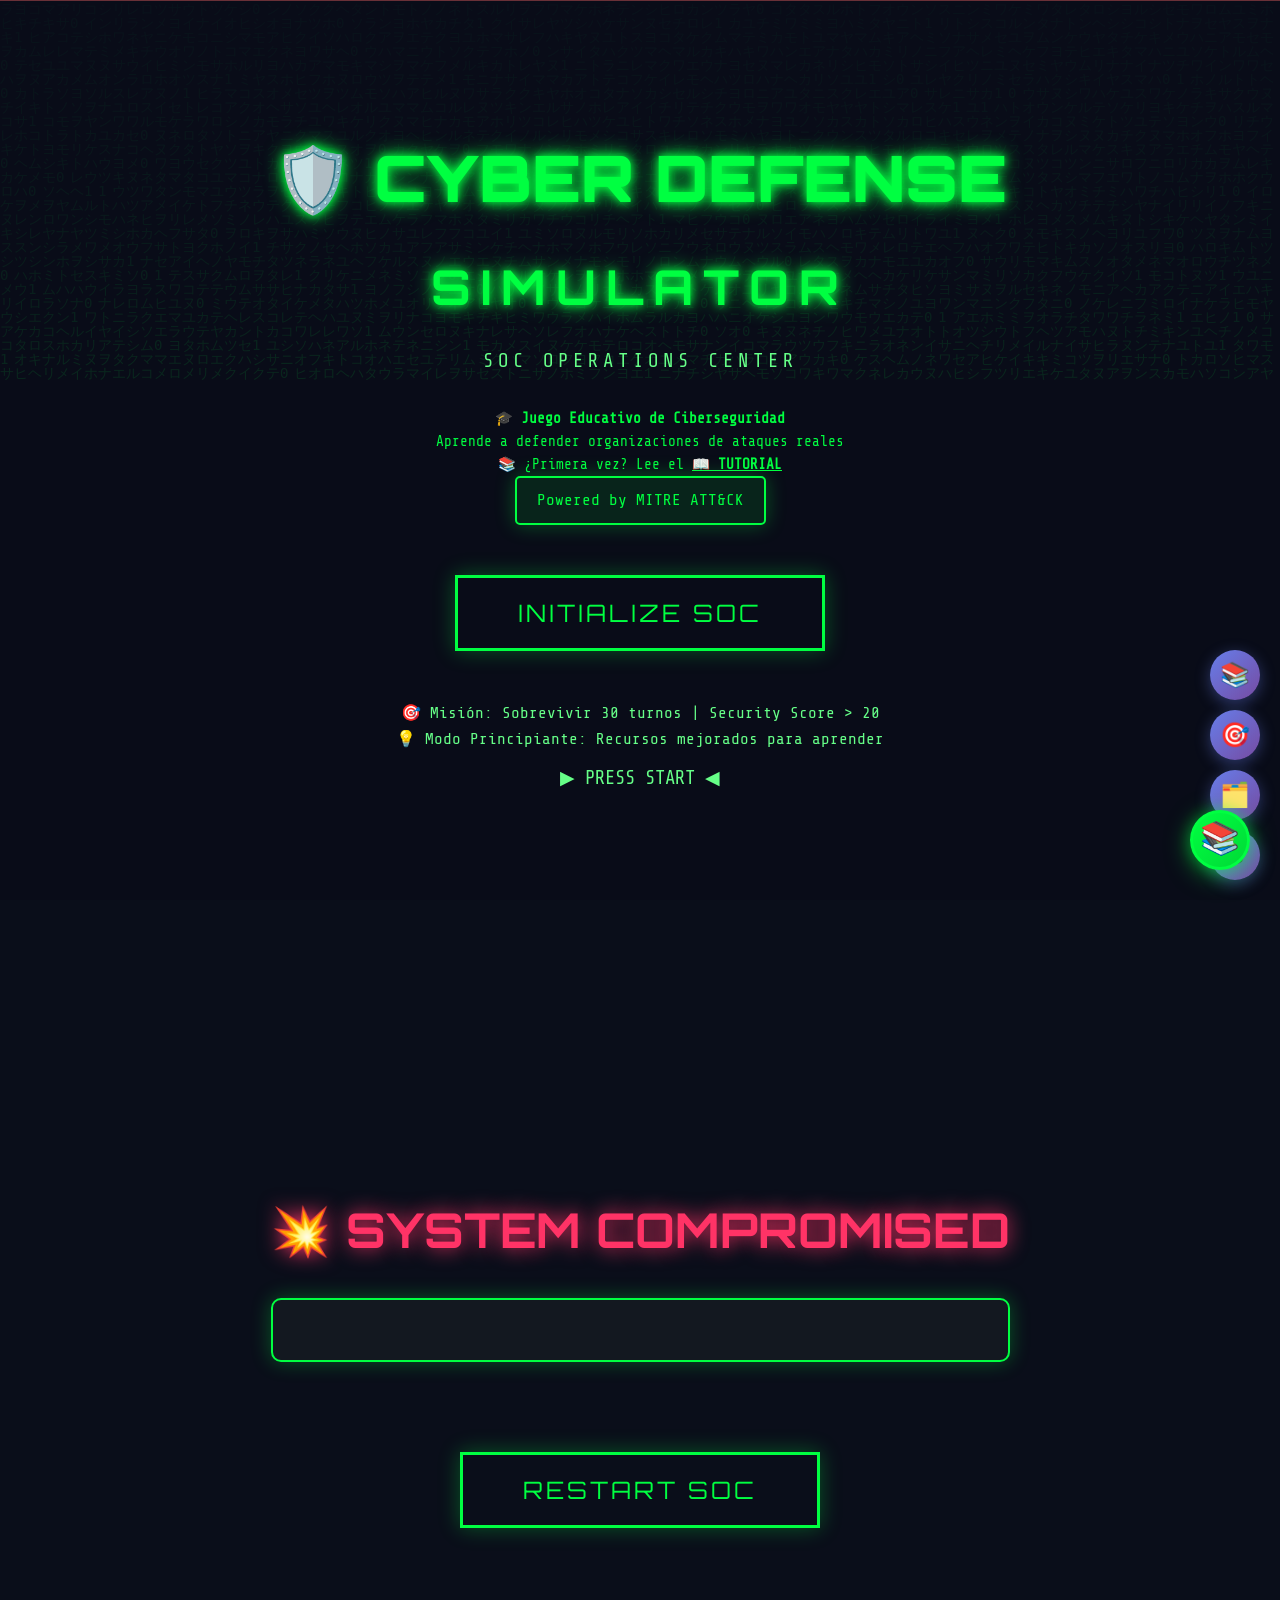
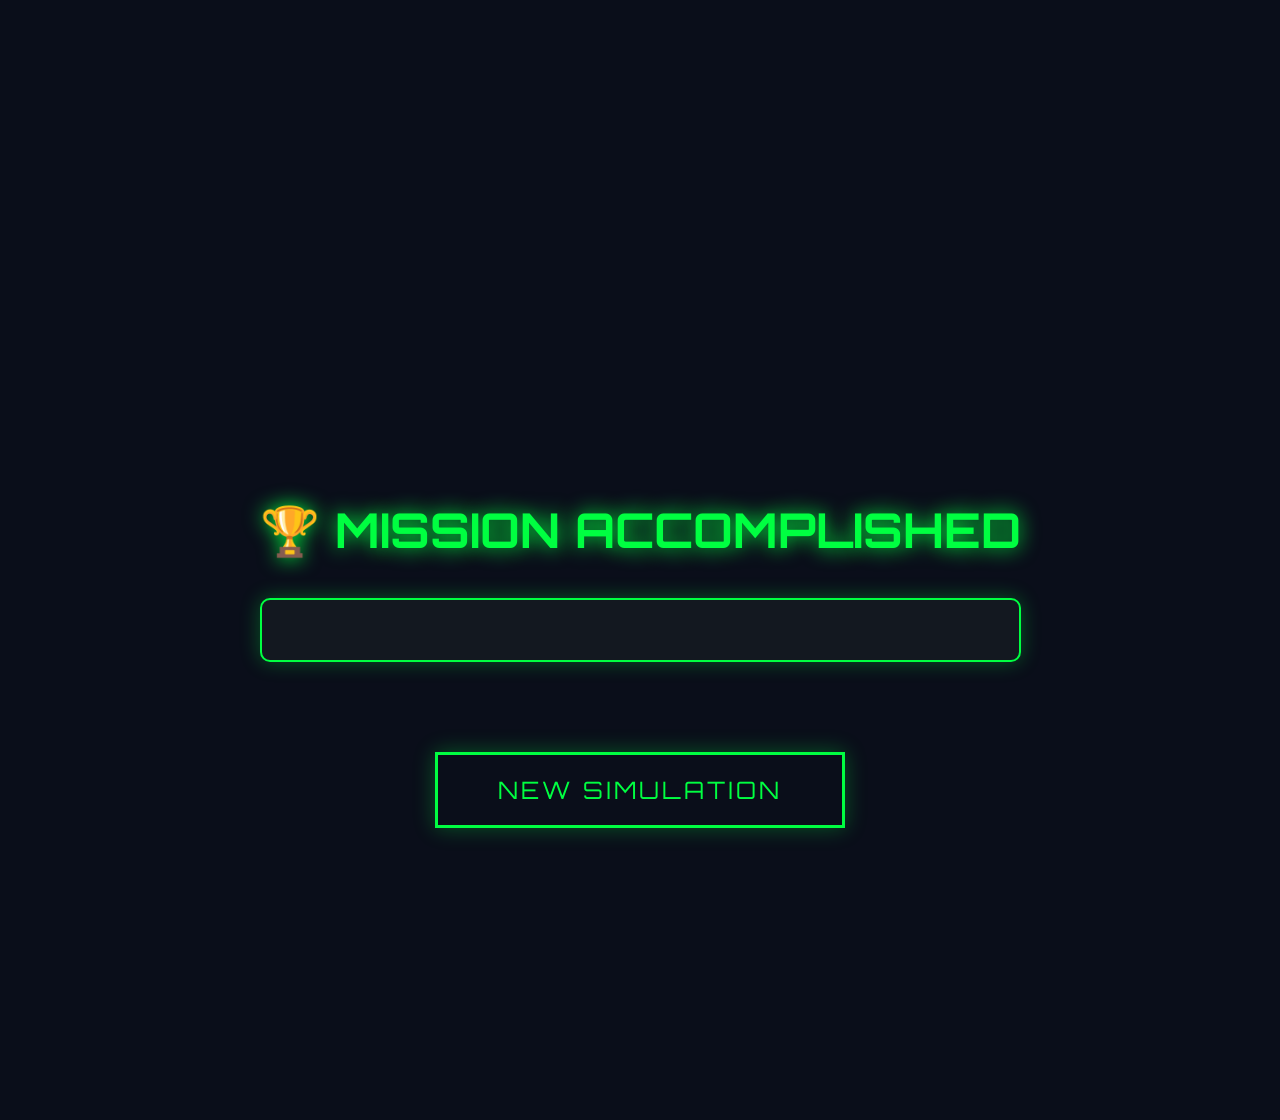
==== public/soc-dashboard.html @ 885ad7ea "cambios" ====
<!DOCTYPE html>
<html lang="en">
<head>
    <meta charset="UTF-8">
    <meta name="viewport" content="width=device-width, initial-scale=1.0, viewport-fit=cover">
    
    <!-- Primary Meta Tags -->
    <title>🛡️ Cyber Defense Simulator - SOC Dashboard</title>
    <meta name="title" content="Cyber Defense Simulator - SOC Training">
    <meta name="description" content="Interactive cybersecurity training game. Learn SOC operations, incident response, and threat hunting through realistic scenarios based on MITRE ATT&CK.">
    <meta name="keywords" content="cybersecurity, SOC, security operations, incident response, threat hunting, MITRE ATT&CK, training, simulation">
    <meta name="author" content="SOC Simulator Team">
    
    <!-- Open Graph / Facebook -->
    <meta property="og:type" content="website">
    <meta property="og:url" content="https://simuladorargentinagame.vercel.app/">
    <meta property="og:title" content="Cyber Defense Simulator - SOC Training">
    <meta property="og:description" content="Learn cybersecurity through realistic SOC simulations. Master incident response, threat hunting, and security operations.">
    <meta property="og:image" content="data:image/svg+xml,%3Csvg xmlns='http://www.w3.org/2000/svg' viewBox='0 0 1200 630'%3E%3Crect width='1200' height='630' fill='%230a0e27'/%3E%3Ctext x='600' y='315' text-anchor='middle' dominant-baseline='central' font-size='120' fill='%2300ff41'%3E🛡️ SOC Simulator%3C/text%3E%3C/svg%3E">
    
    <!-- Twitter -->
    <meta property="twitter:card" content="summary_large_image">
    <meta property="twitter:url" content="https://simuladorargentinagame.vercel.app/">
    <meta property="twitter:title" content="Cyber Defense Simulator - SOC Training">
    <meta property="twitter:description" content="Learn cybersecurity through realistic SOC simulations. Master incident response and threat hunting.">
    <meta property="twitter:image" content="data:image/svg+xml,%3Csvg xmlns='http://www.w3.org/2000/svg' viewBox='0 0 1200 630'%3E%3Crect width='1200' height='630' fill='%230a0e27'/%3E%3Ctext x='600' y='315' text-anchor='middle' dominant-baseline='central' font-size='120' fill='%2300ff41'%3E🛡️ SOC Simulator%3C/text%3E%3C/svg%3E">
    
    <!-- PWA Meta Tags -->
    <meta name="theme-color" content="#00ff41">
    <meta name="mobile-web-app-capable" content="yes">
    <meta name="apple-mobile-web-app-capable" content="yes">
    <meta name="apple-mobile-web-app-status-bar-style" content="black-translucent">
    <meta name="apple-mobile-web-app-title" content="SOC Simulator">
    <meta name="application-name" content="SOC Simulator">
    <meta name="msapplication-TileColor" content="#0a0e27">
    <meta name="msapplication-tap-highlight" content="no">
    
    <!-- Manifest -->
    <link rel="manifest" href="/manifest.json">
    
    <!-- Icons -->
    <link rel="icon" href="data:image/svg+xml,<svg xmlns=%22http://www.w3.org/2000/svg%22 viewBox=%220 0 100 100%22><text y=%22.9em%22 font-size=%2290%22>🛡️</text></svg>">
    <link rel="apple-touch-icon" href="data:image/svg+xml,<svg xmlns=%22http://www.w3.org/2000/svg%22 viewBox=%220 0 100 100%22><rect width=%22100%22 height=%22100%22 fill=%22%230a0e27%22 rx=%2220%22/%3E<text x=%2250%22 y=%2250%22 text-anchor=%22middle%22 dominant-baseline=%22central%22 font-size=%2260%22 fill=%22%2300ff41%22>🛡️</text></svg>">
    
    <!-- Stylesheets -->
    <link rel="stylesheet" href="soc-style.css">
    <link rel="stylesheet" href="educational-styles.css">
    <link rel="stylesheet" href="pwa-styles.css">
    <link rel="stylesheet" href="save-styles.css">
    
    <!-- Preconnect to external resources -->
    <link rel="preconnect" href="https://fonts.googleapis.com">
    <link rel="dns-prefetch" href="https://fonts.googleapis.com">
</head>
<body>
    <!-- Matrix Background Effect -->
    <canvas id="matrix-bg"></canvas>

    <div class="container">
        <!-- Start Screen -->
        <div id="start-screen" class="screen active">
            <div class="title-container">
                <div class="glitch" data-text="🛡️ CYBER DEFENSE">🛡️ CYBER DEFENSE</div>
                <h1 class="cyber-title">SIMULATOR</h1>
                <p class="subtitle">SOC OPERATIONS CENTER</p>
                <p style="margin-top: 15px; font-size: 0.9em; line-height: 1.6; max-width: 600px; margin-left: auto; margin-right: auto;">
                    🎓 <strong>Juego Educativo de Ciberseguridad</strong><br>
                    Aprende a defender organizaciones de ataques reales<br>
                    📚 ¿Primera vez? Lee el <a href="tutorial-viewer.html" style="color: #00ff41; text-decoration: underline; font-weight: bold;">📖 TUTORIAL</a>
                </p>
                <div class="mitre-badge">
                    <span>Powered by MITRE ATT&CK</span>
                </div>
            </div>
            <button id="start-btn" class="cyber-btn">INITIALIZE SOC</button>
            <div class="credits">
                <p>🎯 Misión: Sobrevivir 30 turnos | Security Score > 20</p>
                <p>💡 Modo Principiante: Recursos mejorados para aprender</p>
                <p class="blink">▶ PRESS START ◀</p>
            </div>
        </div>

        <!-- Game Screen -->
        <div id="game-screen" class="screen">
            <!-- Header Compacto -->
            <div class="game-header">
                <h2 class="soc-title">🛡️ SOC</h2>
                <div class="header-stats">
                    <div class="stat" data-metric="budget" data-tooltip="Presupuesto disponible para decisiones. Recibes $15K por turno.">
                        <div>
                            <span class="stat-label">💰</span>
                            <span id="budget" class="stat-value">$250K</span>
                        </div>
                        <div class="progress-bar-container">
                            <div id="budget-bar" class="progress-bar" style="width: 100%"></div>
                        </div>
                    </div>
                    <div class="stat" data-metric="security-score" data-tooltip="Nivel de seguridad de tu organización. Si llega a 0, pierdes.">
                        <div>
                            <span class="stat-label">🔒</span>
                            <span id="security-score" class="stat-value">85</span>
                        </div>
                        <div class="progress-bar-container">
                            <div id="security-bar" class="progress-bar" style="width: 85%"></div>
                        </div>
                    </div>
                    <div class="stat" data-metric="reputation" data-tooltip="Reputación con stakeholders. Afecta presupuesto y contratos.">
                        <div>
                            <span class="stat-label">⭐</span>
                            <span id="reputation" class="stat-value">60</span>
                        </div>
                        <div class="progress-bar-container">
                            <div id="reputation-bar" class="progress-bar" style="width: 60%"></div>
                        </div>
                    </div>
                    <div class="stat">
                        <span class="stat-label">📅</span>
                        <span id="turn" class="stat-value">1</span><span class="stat-max">/30</span>
                    </div>
                </div>
            </div>

            <!-- Dashboard Compacto -->
            <div class="dashboard-mobile">
                <!-- Panel Económico -->
                <div class="panel eco-panel">
                    <div class="panel-header">
                        <span class="panel-icon">💰</span>
                        <h3>ECONOMÍA</h3>
                    </div>
                    <div class="panel-body">
                        <div class="eco-stats">
                            <div class="eco-item">
                                <span class="eco-label">💵 Presupuesto</span>
                                <span id="budget-full" class="eco-value">$250,000</span>
                            </div>
                            <div class="eco-item">
                                <span class="eco-label">📈 Ingresos/Turno</span>
                                <span id="income-display" class="eco-value success">+$15,000</span>
                            </div>
                            <div class="eco-item">
                                <span class="eco-label">📉 Gastos Totales</span>
                                <span id="total-spent" class="eco-value warning">$0</span>
                            </div>
                            <div class="eco-item">
                                <span class="eco-label">💎 ROI Herramientas</span>
                                <span id="tools-roi" class="eco-value">+0%</span>
                            </div>
                        </div>
                    </div>
                </div>

                <!-- Panel de Amenazas -->
                <div class="panel threat-panel">
                    <div class="panel-header">
                        <span class="panel-icon">🚨</span>
                        <h3>ESTADO</h3>
                    </div>
                    <div class="panel-body">
                        <div class="threat-grid">
                            <div class="threat-stat">
                                <span class="threat-number critical" id="active-threats">0</span>
                                <span class="threat-label">Amenazas</span>
                            </div>
                            <div class="threat-stat">
                                <span class="threat-number warning" id="alerts-queue">0</span>
                                <span class="threat-label">Alertas</span>
                            </div>
                            <div class="threat-stat">
                                <span class="threat-number success" id="incidents-resolved">0</span>
                                <span class="threat-label">Resueltos</span>
                            </div>
                            <div class="threat-stat">
                                <span class="threat-number" id="team-capacity">13</span>
                                <span class="threat-label">Capacidad</span>
                            </div>
                        </div>
                    </div>
                </div>
            </div>

            <!-- Event Log Compacto -->
            <div class="event-log-container">
                <div class="panel-header">
                    <span class="panel-icon">📋</span>
                    <h3>LOG</h3>
                    <button id="clear-log-btn" class="small-btn">X</button>
                </div>
                <div id="event-log" class="event-log">
                    <div class="log-entry info">
                        <span class="message">🛡️ SOC listo</span>
                    </div>
                </div>
            </div>

            <!-- AI Suggestion Compacto -->
            <div class="suggestion-panel" id="suggestion-panel">
                <div class="suggestion-icon">💡</div>
                <div class="suggestion-content">
                    <div class="suggestion-text" id="suggestion-text">
                        Analizando...
                    </div>
                </div>
            </div>

            <!-- NUEVO: Sistema de Pestañas para Decisiones -->
            <div class="tabs-container">
                <div class="tabs-header">
                    <h3 class="tabs-main-title">🎯 CENTRO DE DECISIONES</h3>
                    <div class="tabs-nav">
                        <button class="tab-btn active" data-tab="investigate">
                            <span class="tab-icon">🔍</span>
                            <span class="tab-label">INVESTIGATE</span>
                        </button>
                        <button class="tab-btn" data-tab="respond">
                            <span class="tab-icon">🚨</span>
                            <span class="tab-label">RESPOND</span>
                        </button>
                        <button class="tab-btn" data-tab="upgrade">
                            <span class="tab-icon">🔧</span>
                            <span class="tab-label">UPGRADE</span>
                        </button>
                        <button class="tab-btn" data-tab="team">
                            <span class="tab-icon">👥</span>
                            <span class="tab-label">TEAM</span>
                        </button>
                        <button class="tab-btn" data-tab="proactive">
                            <span class="tab-icon">🎯</span>
                            <span class="tab-label">PROACTIVE</span>
                        </button>
                    </div>
                </div>

                <!-- Tab Content Panels -->
                <div class="tabs-content">
                    <!-- INVESTIGATE Tab -->
                    <div class="tab-panel active" id="tab-investigate">
                        <div class="tab-help-header">
                            <h4>🔍 Investigar Alertas y Amenazas</h4>
                            <button class="help-btn" data-help="investigate">
                                <span class="help-icon">❓</span>
                                <span class="help-text">Ayuda</span>
                            </button>
                        </div>
                        <p class="tab-description">Analiza alertas de seguridad y busca amenazas ocultas en tu red.</p>
                        <div class="decisions-grid" id="decisions-investigate">
                            <!-- Decisions will be loaded here by JS -->
                        </div>
                    </div>

                    <!-- RESPOND Tab -->
                    <div class="tab-panel" id="tab-respond">
                        <div class="tab-help-header">
                            <h4>🚨 Responder a Incidentes</h4>
                            <button class="help-btn" data-help="respond">
                                <span class="help-icon">❓</span>
                                <span class="help-text">Ayuda</span>
                            </button>
                        </div>
                        <p class="tab-description">Acciones inmediatas para contener y remediar amenazas activas.</p>
                        <div class="decisions-grid" id="decisions-respond">
                            <!-- Decisions will be loaded here by JS -->
                        </div>
                    </div>

                    <!-- UPGRADE Tab -->
                    <div class="tab-panel" id="tab-upgrade">
                        <div class="tab-help-header">
                            <h4>🔧 Mejorar Herramientas</h4>
                            <button class="help-btn" data-help="upgrade">
                                <span class="help-icon">❓</span>
                                <span class="help-text">Ayuda</span>
                            </button>
                        </div>
                        <p class="tab-description">Invierte en tecnología avanzada para fortalecer tus defensas.</p>
                        <div class="decisions-grid" id="decisions-upgrade">
                            <!-- Decisions will be loaded here by JS -->
                        </div>
                    </div>

                    <!-- TEAM Tab -->
                    <div class="tab-panel" id="tab-team">
                        <div class="tab-help-header">
                            <h4>👥 Gestionar Equipo</h4>
                            <button class="help-btn" data-help="team">
                                <span class="help-icon">❓</span>
                                <span class="help-text">Ayuda</span>
                            </button>
                        </div>
                        <p class="tab-description">Contrata y entrena analistas para mejorar la capacidad del SOC.</p>
                        <div class="decisions-grid" id="decisions-team">
                            <!-- Decisions will be loaded here by JS -->
                        </div>
                    </div>

                    <!-- PROACTIVE Tab -->
                    <div class="tab-panel" id="tab-proactive">
                        <div class="tab-help-header">
                            <h4>🎯 Acciones Preventivas</h4>
                            <button class="help-btn" data-help="proactive">
                                <span class="help-icon">❓</span>
                                <span class="help-text">Ayuda</span>
                            </button>
                        </div>
                        <p class="tab-description">Prevén futuros ataques con medidas proactivas de seguridad.</p>
                        <div class="decisions-grid" id="decisions-proactive">
                            <!-- Decisions will be loaded here by JS -->
                        </div>
                    </div>
                </div>
            </div>

            <!-- NUEVO: Modal de Ayuda Contextual -->
            <div class="help-modal" id="help-modal">
                <div class="help-modal-content">
                    <button class="help-modal-close" id="help-modal-close">✕</button>
                    <h3 class="help-modal-title" id="help-modal-title">Ayuda</h3>
                    <div class="help-modal-body" id="help-modal-body">
                        <!-- Content will be loaded dynamically -->
                    </div>
                </div>
            </div>
        </div>

        <!-- Game Over Screen -->
        <div id="gameover-screen" class="screen">
            <div class="title-container">
                <h1 class="game-over-title">💥 SYSTEM COMPROMISED</h1>
                <div id="gameover-message" class="gameover-message"></div>
                <div id="final-stats" class="final-stats"></div>
            </div>
            <button id="restart-btn" class="cyber-btn">RESTART SOC</button>
        </div>

        <!-- Victory Screen -->
        <div id="victory-screen" class="screen">
            <div class="title-container">
                <h1 class="victory-title">🏆 MISSION ACCOMPLISHED</h1>
                <div id="victory-message" class="victory-message"></div>
                <div id="victory-stats" class="final-stats"></div>
            </div>
            <button id="victory-restart-btn" class="cyber-btn">NEW SIMULATION</button>
        </div>
    </div>

    <!-- Floating Help Button -->
    <a href="tutorial-viewer.html" target="_blank" class="floating-help-btn" title="Abrir Tutorial y Documentación">
        📚
    </a>

    <!-- PWA Support -->
    <script src="pwa.js"></script>
    
    <!-- Performance Optimizations -->
    <script src="performance.js"></script>
    
    <!-- Save System -->
    <script src="save-system.js"></script>
    <script src="save-ui.js"></script>
    
    <!-- Educational System & Stats Dashboard -->
    <script src="educational-system.js"></script>
    <script src="stats-dashboard.js"></script>
    <script src="educational-content.js"></script>
    <script src="soc-game.js"></script>
    
    <!-- Offline Indicator -->
    <div class="offline-indicator">
        🔌 You are offline. Some features may be limited.
    </div>
</body>
</html>
---- public/soc-style.css ----
/* ============================================= */
/* CYBER DEFENSE SIMULATOR - SOC DASHBOARD CSS */
/* ============================================= */

@import url('https://fonts.googleapis.com/css2?family=Share+Tech+Mono&family=Orbitron:wght@400;700;900&display=swap');

:root {
    --bg-primary: #0a0e1a;
    --bg-secondary: #0f1419;
    --bg-panel: #131820;
    --border-color: #00ff41;
    --text-primary: #00ff41;
    --text-secondary: #00d936;
    --text-muted: #66ff88;
    --critical: #ff3366;
    --warning: #ffaa00;
    --success: #00ff41;
    --info: #00ccff;
    --shadow: 0 0 20px rgba(0, 255, 65, 0.3);
    --glow: 0 0 10px #00ff41, 0 0 20px #00ff41;
    --transition-speed: 0.3s;
}

* {
    margin: 0;
    padding: 0;
    box-sizing: border-box;
}

/* Smooth Transitions - Only on interactive elements */
button, .panel, .stat, .decision-card, .tab-btn, .cyber-btn {
    transition: background-color var(--transition-speed) ease,
                color var(--transition-speed) ease,
                border-color var(--transition-speed) ease,
                box-shadow var(--transition-speed) ease,
                transform var(--transition-speed) ease;
}

body {
    font-family: 'Share Tech Mono', monospace;
    background: var(--bg-primary);
    color: var(--text-primary);
    overflow-x: hidden;
    line-height: 1.6;
}

/* Matrix Background */
#matrix-bg {
    position: fixed;
    top: 0;
    left: 0;
    width: 100%;
    height: 100%;
    z-index: 0;
    opacity: 0.1;
}

/* Container - Mobile First */
.container {
    position: relative;
    z-index: 1;
    max-width: 1200px;
    margin: 0 auto;
    padding: 10px;
}

/* Screens */
.screen {
    display: none;
}

.screen.active {
    display: block;
}

/* ============================================= */
/* START SCREEN */
/* ============================================= */

#start-screen {
    min-height: 100vh;
    display: flex;
    flex-direction: column;
    justify-content: center;
    align-items: center;
    text-align: center;
}

.title-container {
    margin-bottom: 50px;
}

.glitch {
    font-family: 'Orbitron', sans-serif;
    font-size: 4rem;
    font-weight: 900;
    color: var(--text-primary);
    text-shadow: var(--glow);
    position: relative;
    animation: glitch 2s infinite;
}

@keyframes glitch {
    0%, 90%, 100% {
        transform: translate(0);
    }
    92% {
        transform: translate(-2px, 2px);
    }
    94% {
        transform: translate(2px, -2px);
    }
    96% {
        transform: translate(-2px, -2px);
    }
}

.cyber-title {
    font-family: 'Orbitron', sans-serif;
    font-size: 3rem;
    font-weight: 700;
    color: var(--text-primary);
    text-shadow: var(--glow);
    letter-spacing: 10px;
    margin: 20px 0;
}

.subtitle {
    font-size: 1.2rem;
    color: var(--text-muted);
    letter-spacing: 5px;
    margin-bottom: 30px;
}

.mitre-badge {
    display: inline-block;
    padding: 10px 20px;
    border: 2px solid var(--border-color);
    border-radius: 5px;
    background: rgba(0, 255, 65, 0.1);
    box-shadow: var(--shadow);
    animation: pulse 2s infinite;
}

@keyframes pulse {
    0%, 100% {
        box-shadow: 0 0 10px rgba(0, 255, 65, 0.3);
    }
    50% {
        box-shadow: 0 0 20px rgba(0, 255, 65, 0.6);
    }
}

.cyber-btn {
    font-family: 'Orbitron', sans-serif;
    font-size: 1.5rem;
    padding: 20px 60px;
    background: transparent;
    color: var(--text-primary);
    border: 3px solid var(--border-color);
    cursor: pointer;
    transition: all 0.3s;
    text-transform: uppercase;
    letter-spacing: 3px;
    box-shadow: var(--shadow);
}

.cyber-btn:hover {
    background: var(--border-color);
    color: #000;
    box-shadow: 0 0 30px rgba(0, 255, 65, 0.8);
    transform: scale(1.05);
}

.credits {
    margin-top: 50px;
    color: var(--text-muted);
}

.blink {
    animation: blink 1.5s infinite;
    font-size: 1.2rem;
    margin-top: 10px;
}

@keyframes blink {
    0%, 50%, 100% {
        opacity: 1;
    }
    25%, 75% {
        opacity: 0.3;
    }
}

/* ============================================= */
/* PROGRESS BARS */
/* ============================================= */

.progress-bar-container {
    width: 100%;
    height: 8px;
    background: rgba(0, 0, 0, 0.3);
    border-radius: 10px;
    overflow: hidden;
    margin-top: 5px;
    position: relative;
    box-shadow: inset 0 2px 4px rgba(0, 0, 0, 0.3);
}

.progress-bar {
    height: 100%;
    border-radius: 10px;
    transition: width 0.5s ease, background-color 0.3s ease;
    position: relative;
    background: linear-gradient(90deg, var(--success), var(--text-primary));
    box-shadow: 0 0 10px var(--success);
}

.progress-bar.warning {
    background: linear-gradient(90deg, var(--warning), #ff6b00);
    box-shadow: 0 0 10px var(--warning);
}

.progress-bar.critical {
    background: linear-gradient(90deg, var(--critical), #ff0040);
    box-shadow: 0 0 10px var(--critical);
}

/* Shimmer effect removed for performance */

/* ============================================= */
/* ANIMATED ICONS */
/* ============================================= */

.pulse-critical {
    animation: pulse-critical 1s infinite;
}

@keyframes pulse-critical {
    0%, 100% {
        transform: scale(1);
        filter: brightness(1);
    }
    50% {
        transform: scale(1.1);
        filter: brightness(1.5);
    }
}

.pulse-warning {
    animation: pulse-warning 2s infinite;
}

@keyframes pulse-warning {
    0%, 100% {
        transform: scale(1);
    }
    50% {
        transform: scale(1.05);
    }
}

.blink-alert {
    animation: blink-alert 0.8s infinite;
}

@keyframes blink-alert {
    0%, 50%, 100% {
        opacity: 1;
    }
    25%, 75% {
        opacity: 0.4;
    }
}

/* ============================================= */
/* GAME SCREEN - MOBILE OPTIMIZED */
/* ============================================= */

.game-header {
    display: flex;
    justify-content: space-between;
    align-items: center;
    padding: 10px 15px;
    background: var(--bg-panel);
    border: 2px solid var(--border-color);
    border-radius: 8px;
    margin-bottom: 15px;
    box-shadow: var(--shadow);
}

.soc-title {
    font-family: 'Orbitron', sans-serif;
    font-size: 1.2rem;
    color: var(--text-primary);
    text-shadow: 0 0 10px var(--text-primary);
    margin: 0;
}

.header-stats {
    display: flex;
    gap: 8px;
    flex-wrap: wrap;
}

.stat {
    display: flex;
    flex-direction: column;
    gap: 2px;
    font-size: 0.85rem;
    padding: 6px 10px;
    background: rgba(0, 255, 65, 0.1);
    border: 1px solid rgba(0, 255, 65, 0.3);
    border-radius: 4px;
    min-width: 70px;
}

.stat > div:first-child {
    display: flex;
    align-items: center;
    gap: 3px;
}

.stat-label {
    font-size: 1rem;
}

.stat-value {
    font-weight: bold;
    color: var(--text-primary);
}

.stat-max {
    color: var(--text-muted);
    font-size: 0.7rem;
}

/* ============================================= */
/* DASHBOARD MOBILE - SINGLE COLUMN */
/* ============================================= */

.dashboard-mobile {
    display: flex;
    flex-direction: column;
    gap: 15px;
    margin-bottom: 15px;
}

.panel {
    background: var(--bg-panel);
    border: 2px solid var(--border-color);
    border-radius: 8px;
    padding: 12px;
    box-shadow: var(--shadow);
}

.panel-header {
    display: flex;
    align-items: center;
    gap: 8px;
    margin-bottom: 10px;
    padding-bottom: 8px;
    border-bottom: 1px solid rgba(0, 255, 65, 0.3);
}

.panel-icon {
    font-size: 1.2rem;
}

.panel-header h3 {
    font-family: 'Orbitron', sans-serif;
    font-size: 0.9rem;
    flex: 1;
    letter-spacing: 1px;
    margin: 0;
}

/* Panel Económico */
.eco-panel {
    background: linear-gradient(135deg, rgba(0, 255, 65, 0.05) 0%, rgba(0, 255, 65, 0.1) 100%);
}

.eco-stats {
    display: grid;
    grid-template-columns: 1fr 1fr;
    gap: 8px;
}

.eco-item {
    display: flex;
    flex-direction: column;
    gap: 3px;
    padding: 8px;
    background: rgba(0, 0, 0, 0.3);
    border-radius: 4px;
    border-left: 3px solid var(--border-color);
}

.eco-label {
    font-size: 0.7rem;
    color: var(--text-muted);
}

.eco-value {
    font-size: 1rem;
    font-weight: bold;
    color: var(--text-primary);
}

/* Panel de Amenazas */
.threat-grid {
    display: grid;
    grid-template-columns: repeat(2, 1fr);
    gap: 8px;
}

.threat-stat {
    display: flex;
    flex-direction: column;
    align-items: center;
    padding: 8px;
    background: rgba(0, 0, 0, 0.3);
    border-radius: 4px;
    border: 1px solid rgba(0, 255, 65, 0.2);
}

.threat-number {
    font-size: 1.5rem;
    font-weight: bold;
    color: var(--text-primary);
}

.threat-label {
    font-size: 0.7rem;
    color: var(--text-muted);
    margin-top: 2px;
}

.status-light {
    width: 12px;
    height: 12px;
    border-radius: 50%;
    animation: pulse-light 2s infinite;
}

.status-light.green {
    background: var(--success);
    box-shadow: 0 0 10px var(--success);
}

.status-light.yellow {
    background: var(--warning);
    box-shadow: 0 0 10px var(--warning);
}

.status-light.red {
    background: var(--critical);
    box-shadow: 0 0 10px var(--critical);
}

@keyframes pulse-light {
    0%, 100% {
        opacity: 1;
    }
    50% {
        opacity: 0.5;
    }
}

.panel-body {
    display: flex;
    flex-direction: column;
    gap: 12px;
}

.metric-row {
    display: flex;
    justify-content: space-between;
    align-items: center;
    padding: 8px;
    background: rgba(0, 255, 65, 0.05);
    border-radius: 5px;
}

.metric-label {
    color: var(--text-muted);
    font-size: 0.9rem;
}

.metric-value {
    font-size: 1.2rem;
    font-weight: bold;
}

.metric-value.success {
    color: var(--success);
}

.metric-value.warning {
    color: var(--warning);
}

.metric-value.critical {
    color: var(--critical);
}

.progress-bar {
    position: relative;
    width: 50%;
    height: 25px;
    background: rgba(0, 0, 0, 0.5);
    border: 1px solid var(--border-color);
    border-radius: 5px;
    overflow: hidden;
}

.progress-fill {
    height: 100%;
    background: var(--success);
    transition: width 0.5s;
    box-shadow: 0 0 10px var(--success);
}

.progress-fill.green {
    background: var(--success);
}

.progress-fill.yellow {
    background: var(--warning);
}

.progress-fill.red {
    background: var(--critical);
}

.progress-text {
    position: absolute;
    top: 50%;
    left: 50%;
    transform: translate(-50%, -50%);
    font-size: 0.9rem;
    font-weight: bold;
    text-shadow: 1px 1px 2px #000;
}

/* Tools Grid */
.tools-grid {
    display: grid;
    grid-template-columns: repeat(2, 1fr);
    gap: 10px;
}

.tool-item {
    display: flex;
    align-items: center;
    gap: 10px;
    padding: 8px;
    background: rgba(0, 255, 65, 0.05);
    border-radius: 5px;
    position: relative;
    cursor: help;
    transition: all 0.3s ease;
}

.tool-item:hover {
    background: rgba(0, 255, 65, 0.15);
    transform: translateX(5px);
}

.tool-help {
    margin-left: auto;
    opacity: 0.5;
    font-size: 0.85em;
    transition: opacity 0.3s;
}

.tool-item:hover .tool-help {
    opacity: 1;
}

.tool-status {
    width: 20px;
    height: 20px;
    border-radius: 50%;
    border: 2px solid;
}

.tool-status.on {
    background: var(--success);
    border-color: var(--success);
    box-shadow: 0 0 10px var(--success);
    animation: pulse-light 2s infinite;
}

.tool-status.off {
    background: transparent;
    border-color: var(--critical);
}

.tool-name {
    font-weight: bold;
    font-size: 0.9rem;
}

/* ============================================= */
/* EVENT LOG - COMPACT */
/* ============================================= */

.event-log-container {
    background: var(--bg-panel);
    border: 2px solid var(--border-color);
    border-radius: 8px;
    padding: 8px;
    margin-bottom: 10px;
    box-shadow: var(--shadow);
}

.event-log {
    max-height: 120px;
    overflow-y: auto;
    padding: 5px;
    background: rgba(0, 0, 0, 0.5);
    border-radius: 4px;
    font-size: 0.75rem;
}

.log-entry {
    padding: 4px 6px;
    margin-bottom: 3px;
    border-left: 2px solid;
    background: rgba(0, 255, 65, 0.05);
    font-size: 0.7rem;
    line-height: 1.3;
}

.log-entry.info {
    border-color: var(--info);
}

.log-entry.success {
    border-color: var(--success);
}

.log-entry.warning {
    border-color: var(--warning);
}

.log-entry.critical {
    border-color: var(--critical);
}

.timestamp {
    color: var(--text-muted);
    margin-right: 5px;
    display: none; /* Ocultar en móvil para ahorrar espacio */
}

.small-btn {
    padding: 2px 8px;
    background: transparent;
    color: var(--text-primary);
    border: 1px solid var(--border-color);
    border-radius: 4px;
    cursor: pointer;
    font-family: 'Share Tech Mono', monospace;
    font-size: 0.7rem;
    transition: all 0.3s;
}

.small-btn:hover {
    background: var(--border-color);
    color: #000;
}

/* ============================================= */
/* ACTION PANEL */
/* ============================================= */

.action-panel {
    display: flex;
    justify-content: center;
    gap: 15px;
    flex-wrap: wrap;
}

.action-btn {
    font-family: 'Orbitron', sans-serif;
    padding: 15px 30px;
    font-size: 1rem;
    background: transparent;
    color: var(--text-primary);
    border: 2px solid var(--border-color);
    border-radius: 8px;
    cursor: pointer;
    transition: all 0.3s;
    text-transform: uppercase;
    letter-spacing: 2px;
    box-shadow: var(--shadow);
}

.action-btn:hover {
    transform: translateY(-3px);
    box-shadow: 0 0 25px rgba(0, 255, 65, 0.6);
}

.action-btn:active {
    transform: translateY(0);
}

/* ============================================= */
/* SUGGESTION PANEL - COMPACT */
/* ============================================= */

.suggestion-panel {
    background: linear-gradient(135deg, rgba(0, 255, 65, 0.1), rgba(0, 204, 255, 0.1));
    border: 2px solid var(--border-color);
    border-radius: 8px;
    padding: 8px 12px;
    margin: 10px 0;
    display: flex;
    align-items: center;
    gap: 8px;
}

.suggestion-icon {
    font-size: 1.2em;
}

.suggestion-content {
    flex: 1;
}

.suggestion-text {
    font-size: 0.75rem;
    line-height: 1.3;
    color: var(--text-primary);
}

.suggestion-urgent {
    border-color: var(--critical);
    background: linear-gradient(135deg, rgba(255, 51, 102, 0.2), rgba(255, 170, 0, 0.2));
}

/* Improved Action Buttons */
.btn-icon {
    font-size: 2.5em;
    display: block;
    margin-bottom: 5px;
}

.btn-text {
    font-size: 1.1em;
    font-weight: bold;
    display: block;
}

.btn-subtitle {
    font-size: 0.75em;
    opacity: 0.7;
    font-family: 'Share Tech Mono', monospace;
    text-transform: none;
    display: block;
    margin-top: 5px;
}

.action-btn:hover .btn-subtitle {
    opacity: 1;
}

.action-btn {
    min-height: 120px;
    display: flex;
    flex-direction: column;
    align-items: center;
    justify-content: center;
}

.action-btn:hover {
    transform: translateY(-5px) scale(1.05);
}

.btn-investigate:hover {
    border-color: var(--info);
    color: var(--info);
    box-shadow: 0 0 25px rgba(0, 204, 255, 0.6);
}

.btn-respond:hover {
    border-color: var(--critical);
    color: var(--critical);
    box-shadow: 0 0 25px rgba(255, 51, 102, 0.6);
}

.btn-upgrade:hover {
    border-color: var(--success);
    color: var(--success);
    box-shadow: 0 0 25px rgba(0, 255, 65, 0.6);
}

.btn-team:hover {
    border-color: var(--warning);
    color: var(--warning);
    box-shadow: 0 0 25px rgba(255, 170, 0, 0.6);
}

.btn-proactive:hover {
    border-color: #ff00ff;
    color: #ff00ff;
    box-shadow: 0 0 25px rgba(255, 0, 255, 0.6);
}

/* ============================================= */
/* GAME OVER & VICTORY SCREENS */
/* ============================================= */

#gameover-screen, #victory-screen {
    min-height: 100vh;
    display: flex;
    flex-direction: column;
    justify-content: center;
    align-items: center;
    text-align: center;
}

.game-over-title {
    font-family: 'Orbitron', sans-serif;
    font-size: 3rem;
    color: var(--critical);
    text-shadow: 0 0 20px var(--critical);
    margin-bottom: 30px;
    animation: glitch 1s infinite;
}

.victory-title {
    font-family: 'Orbitron', sans-serif;
    font-size: 3rem;
    color: var(--success);
    text-shadow: 0 0 20px var(--success);
    margin-bottom: 30px;
}

.gameover-message, .victory-message {
    font-size: 1.2rem;
    margin-bottom: 30px;
    color: var(--text-muted);
}

.final-stats {
    background: var(--bg-panel);
    border: 2px solid var(--border-color);
    border-radius: 10px;
    padding: 30px;
    margin-bottom: 40px;
    text-align: left;
    box-shadow: var(--shadow);
}

.final-stats div {
    padding: 10px;
    margin: 5px 0;
    border-bottom: 1px solid rgba(0, 255, 65, 0.2);
}

/* ============================================= */
/* SCROLLBAR */
/* ============================================= */

::-webkit-scrollbar {
    width: 10px;
}

::-webkit-scrollbar-track {
    background: var(--bg-secondary);
}

::-webkit-scrollbar-thumb {
    background: var(--border-color);
    border-radius: 5px;
}

::-webkit-scrollbar-thumb:hover {
    background: var(--text-primary);
}

/* ============================================= */
/* KNOWLEDGE BASE & HELP */
/* ============================================= */

.knowledge-section {
    background: rgba(0, 255, 65, 0.05);
    padding: 10px;
    margin: 10px 0;
    border-left: 3px solid var(--border-color);
    border-radius: 5px;
}

.knowledge-section h4 {
    font-family: 'Orbitron', sans-serif;
    margin: 5px 0;
    text-transform: uppercase;
    font-size: 0.9em;
}

.knowledge-section p {
    font-size: 0.85em;
    line-height: 1.5;
    margin: 5px 0;
    color: var(--text-muted);
}

.knowledge-section p strong {
    color: var(--text-primary);
}

.metric-help {
    font-size: 0.75em;
    color: var(--text-muted);
    opacity: 0.7;
    font-style: italic;
}

.metric-row:hover .metric-help {
    opacity: 1;
    color: var(--text-primary);
}

/* Tooltips */
[title]:hover {
    position: relative;
}

/* ============================================= */
/* RESPONSIVE */
/* ============================================= */

@media (max-width: 1200px) {
    .dashboard-grid {
        grid-template-columns: repeat(2, 1fr);
    }
}

@media (max-width: 768px) {
    .dashboard-grid {
        grid-template-columns: 1fr;
    }
    
    .game-header {
        flex-direction: column;
        gap: 20px;
    }
    
    .status-badges {
        flex-direction: column;
        width: 100%;
    }
    
    .action-panel {
        flex-direction: column;
    }
    
    .action-btn {
        width: 100%;
    }
}

/* ============================================= */
/* DECISION MODAL */
/* ============================================= */

.modal-overlay {
    position: fixed;
    top: 0;
    left: 0;
    width: 100%;
    height: 100%;
    background: rgba(0, 0, 0, 0.9);
    display: flex;
    justify-content: center;
    align-items: center;
    z-index: 1000;
    animation: fadeIn 0.3s;
}

@keyframes fadeIn {
    from {
        opacity: 0;
    }
    to {
        opacity: 1;
    }
}

.modal-content {
    background: var(--bg-panel);
    border: 3px solid var(--border-color);
    border-radius: 10px;
    max-width: 800px;
    width: 90%;
    max-height: 80vh;
    overflow: hidden;
    box-shadow: 0 0 50px rgba(0, 255, 65, 0.5);
    animation: slideIn 0.3s;
}

@keyframes slideIn {
    from {
        transform: translateY(-50px);
        opacity: 0;
    }
    to {
        transform: translateY(0);
        opacity: 1;
    }
}

.modal-header {
    display: flex;
    justify-content: space-between;
    align-items: center;
    padding: 20px;
    border-bottom: 2px solid var(--border-color);
    background: rgba(0, 255, 65, 0.1);
}

.modal-header h2 {
    font-family: 'Orbitron', sans-serif;
    font-size: 1.5rem;
    color: var(--text-primary);
    margin: 0;
}

.modal-close {
    background: transparent;
    border: 2px solid var(--border-color);
    color: var(--text-primary);
    font-size: 1.5rem;
    width: 40px;
    height: 40px;
    border-radius: 5px;
    cursor: pointer;
    transition: all 0.3s;
}

.modal-close:hover {
    background: var(--critical);
    border-color: var(--critical);
    transform: rotate(90deg);
}

.modal-body {
    padding: 20px;
    max-height: 60vh;
    overflow-y: auto;
}

.decision-card {
    background: rgba(0, 255, 65, 0.05);
    border: 2px solid var(--border-color);
    border-radius: 8px;
    padding: 15px;
    margin-bottom: 15px;
    cursor: pointer;
    transition: all 0.3s;
}

.decision-card:hover {
    background: rgba(0, 255, 65, 0.15);
    transform: translateX(5px);
    box-shadow: 0 0 20px rgba(0, 255, 65, 0.3);
}

.decision-card.disabled {
    opacity: 0.5;
    cursor: not-allowed;
    border-color: var(--critical);
}

.decision-card.disabled:hover {
    transform: none;
    box-shadow: none;
    background: rgba(0, 255, 65, 0.05);
}

.decision-header {
    display: flex;
    align-items: center;
    gap: 10px;
    margin-bottom: 10px;
}

.decision-status {
    font-size: 1.2rem;
}

.decision-header h3 {
    flex: 1;
    font-family: 'Orbitron', sans-serif;
    font-size: 1.1rem;
    margin: 0;
    color: var(--text-primary);
}

.decision-cost {
    font-weight: bold;
    color: var(--warning);
}

.decision-description {
    color: var(--text-muted);
    margin: 0;
    line-height: 1.5;
}

.decision-error {
    color: var(--critical);
    margin: 10px 0 0 0;
    font-size: 0.9rem;
}

.failure-reasons {
    margin-top: 20px;
    padding: 15px;
    background: rgba(255, 51, 102, 0.1);
    border: 1px solid var(--critical);
    border-radius: 5px;
}

.failure-reasons p {
    margin: 5px 0;
    color: var(--critical);
}

/* ============================================= */
/* TABS SYSTEM - MOBILE COMPACT */
/* ============================================= */

.tabs-container {
    background: var(--bg-panel);
    border: 2px solid var(--border-color);
    border-radius: 8px;
    padding: 0;
    margin: 15px 0;
    box-shadow: var(--shadow);
}

.tabs-header {
    background: linear-gradient(135deg, rgba(0, 255, 65, 0.1) 0%, rgba(0, 255, 65, 0.05) 100%);
    border-bottom: 2px solid var(--border-color);
    padding: 8px 10px 0 10px;
}

.tabs-main-title {
    color: var(--text-primary);
    margin: 0 0 8px 0;
    font-size: 1rem;
    text-align: center;
    text-shadow: 0 0 10px rgba(0, 255, 65, 0.5);
}

.tabs-nav {
    display: flex;
    gap: 3px;
    overflow-x: auto;
}

.tab-btn {
    background: transparent;
    border: none;
    color: var(--text-muted);
    padding: 8px 10px;
    cursor: pointer;
    font-family: 'Share Tech Mono', monospace;
    font-size: 0.75rem;
    display: flex;
    align-items: center;
    gap: 4px;
    transition: all 0.3s;
    border-bottom: 3px solid transparent;
    white-space: nowrap;
}

.tab-btn:hover {
    color: var(--text-primary);
    background: rgba(0, 255, 65, 0.1);
}

.tab-btn.active {
    color: var(--text-primary);
    border-bottom-color: var(--border-color);
    background: rgba(0, 255, 65, 0.15);
}

.tab-icon {
    font-size: 1.1em;
}

.tab-label {
    font-weight: bold;
}

.tabs-content {
    padding: 10px;
}

.tab-panel {
    display: none;
    animation: fadeIn 0.3s ease;
}

.tab-panel.active {
    display: block;
}

@keyframes fadeIn {
    from { opacity: 0; }
    to { opacity: 1; }
}

.tab-help-header {
    display: flex;
    justify-content: space-between;
    align-items: center;
    margin-bottom: 8px;
}

.tab-help-header h4 {
    color: var(--text-primary);
    margin: 0;
    font-size: 0.9rem;
}

.tab-description {
    color: var(--text-muted);
    margin-bottom: 10px;
    font-size: 0.75rem;
    line-height: 1.4;
}

.help-btn {
    background: linear-gradient(135deg, #00d9ff 0%, #0099cc 100%);
    border: 2px solid #00d9ff;
    color: #0a0a0a;
    padding: 4px 10px;
    border-radius: 12px;
    cursor: pointer;
    font-family: 'Share Tech Mono', monospace;
    font-weight: bold;
    font-size: 0.7rem;
    display: flex;
    align-items: center;
    gap: 4px;
    transition: all 0.3s;
}

.help-btn:hover {
    transform: scale(1.05);
    box-shadow: 0 0 15px rgba(0, 217, 255, 0.5);
}

.help-icon {
    font-size: 1em;
}

.decisions-grid {
    display: grid;
    grid-template-columns: 1fr;
    gap: 10px;
    margin-top: 10px;
}

.decision-card {
    background: rgba(0, 255, 65, 0.05);
    border: 2px solid rgba(0, 255, 65, 0.3);
    border-radius: 6px;
    padding: 10px;
    cursor: pointer;
    transition: all 0.3s;
}

.decision-card:hover {
    background: rgba(0, 255, 65, 0.1);
    border-color: var(--border-color);
    transform: translateY(-5px);
    box-shadow: 0 5px 20px rgba(0, 255, 65, 0.3);
}

.decision-card.disabled {
    opacity: 0.5;
    cursor: not-allowed;
}

.decision-card.disabled:hover {
    transform: none;
    box-shadow: none;
}

.decision-header {
    display: flex;
    justify-content: space-between;
    align-items: flex-start;
    margin-bottom: 10px;
}

.decision-title {
    color: var(--text-primary);
    font-size: 1em;
    font-weight: bold;
    margin: 0;
}

.decision-cost {
    background: rgba(255, 170, 0, 0.2);
    color: #ffaa00;
    padding: 3px 8px;
    border-radius: 4px;
    font-size: 0.85em;
    font-weight: bold;
    border: 1px solid rgba(255, 170, 0, 0.4);
}

.decision-description {
    color: var(--text-muted);
    font-size: 0.85em;
    line-height: 1.4;
    margin: 0;
}

/* ============================================= */
/* HELP MODAL */
/* ============================================= */

.help-modal {
    display: none;
    position: fixed;
    top: 0;
    left: 0;
    width: 100%;
    height: 100%;
    background: rgba(0, 0, 0, 0.85);
    z-index: 10000;
    justify-content: center;
    align-items: center;
    animation: fadeIn 0.3s ease;
}

.help-modal.active {
    display: flex;
}

.help-modal-content {
    background: var(--bg-panel);
    border: 3px solid var(--border-color);
    border-radius: 12px;
    padding: 30px;
    max-width: 600px;
    width: 90%;
    max-height: 80vh;
    overflow-y: auto;
    box-shadow: 0 0 40px rgba(0, 255, 65, 0.5);
    position: relative;
    animation: slideIn 0.3s ease;
}

@keyframes slideIn {
    from { transform: scale(0.9) translateY(-50px); opacity: 0; }
    to { transform: scale(1) translateY(0); opacity: 1; }
}

.help-modal-close {
    position: absolute;
    top: 15px;
    right: 15px;
    background: var(--critical);
    color: white;
    border: none;
    width: 35px;
    height: 35px;
    border-radius: 50%;
    font-size: 1.5em;
    cursor: pointer;
    transition: all 0.3s;
    display: flex;
    align-items: center;
    justify-content: center;
}

.help-modal-close:hover {
    transform: rotate(90deg) scale(1.1);
    box-shadow: 0 0 20px rgba(255, 51, 102, 0.5);
}

.help-modal-title {
    color: var(--text-primary);
    margin: 0 0 20px 0;
    font-size: 1.5em;
    text-shadow: 0 0 10px rgba(0, 255, 65, 0.5);
}

.help-modal-body {
    color: var(--text-muted);
    line-height: 1.8;
}

.help-modal-body h4 {
    color: var(--text-primary);
    margin-top: 20px;
    margin-bottom: 10px;
}

.help-modal-body ul {
    margin-left: 20px;
}

.help-modal-body li {
    margin-bottom: 8px;
}

.help-modal-body strong {
    color: var(--text-primary);
}

/* ============================================= */
/* FLOATING HELP BUTTON */
/* ============================================= */

.floating-help-btn {
    position: fixed;
    bottom: 30px;
    right: 30px;
    width: 60px;
    height: 60px;
    background: linear-gradient(135deg, #00ff41 0%, #00d936 100%);
    border: 3px solid #00ff41;
    border-radius: 50%;
    box-shadow: 0 5px 25px rgba(0, 255, 65, 0.5), 0 0 15px rgba(0, 255, 65, 0.3);
    cursor: pointer;
    z-index: 10000;
    display: flex;
    align-items: center;
    justify-content: center;
    font-size: 2em;
    text-decoration: none;
    color: #0a0a0a;
    transition: all 0.3s ease;
    animation: pulse-help 2s infinite;
}

.floating-help-btn:hover {
    transform: scale(1.1) translateY(-5px);
    box-shadow: 0 8px 35px rgba(0, 255, 65, 0.7), 0 0 25px rgba(0, 255, 65, 0.5);
    background: linear-gradient(135deg, #00ff77 0%, #00ff41 100%);
}

.floating-help-btn:active {
    transform: scale(0.95) translateY(-2px);
}

@keyframes pulse-help {
    0%, 100% {
        box-shadow: 0 5px 25px rgba(0, 255, 65, 0.5), 0 0 15px rgba(0, 255, 65, 0.3);
    }
    50% {
        box-shadow: 0 5px 35px rgba(0, 255, 65, 0.8), 0 0 25px rgba(0, 255, 65, 0.6);
    }
}

/* Mobile adjustments */
@media (max-width: 768px) {
    .floating-help-btn {
        bottom: 20px;
        right: 20px;
        width: 50px;
        height: 50px;
        font-size: 1.5em;
    }
}
---- public/educational-styles.css ----
/**
 * Educational System & Stats Dashboard Styles
 */

/* ==================== Tutorial System ==================== */

.tutorial-prompt-overlay {
    position: fixed;
    top: 0;
    left: 0;
    right: 0;
    bottom: 0;
    background: rgba(0, 0, 0, 0.85);
    display: flex;
    align-items: center;
    justify-content: center;
    z-index: 9999;
    animation: fadeIn 0.3s ease;
}

.tutorial-prompt {
    background: linear-gradient(135deg, #667eea 0%, #764ba2 100%);
    padding: 40px;
    border-radius: 16px;
    max-width: 500px;
    text-align: center;
    box-shadow: 0 20px 60px rgba(0, 0, 0, 0.5);
    animation: slideUpBounce 0.5s ease;
}

.tutorial-prompt h2 {
    color: white;
    font-size: 28px;
    margin-bottom: 15px;
    font-weight: 700;
}

.tutorial-prompt p {
    color: rgba(255, 255, 255, 0.95);
    font-size: 16px;
    line-height: 1.6;
    margin-bottom: 30px;
}

.tutorial-prompt-buttons {
    display: flex;
    gap: 15px;
    justify-content: center;
}

.tutorial-prompt button {
    padding: 12px 30px;
    border: none;
    border-radius: 8px;
    font-size: 16px;
    font-weight: 600;
    cursor: pointer;
    transition: all 0.3s ease;
}

.tutorial-prompt .btn-start {
    background: white;
    color: #667eea;
}

.tutorial-prompt .btn-start:hover {
    transform: translateY(-2px);
    box-shadow: 0 5px 15px rgba(255, 255, 255, 0.3);
}

.tutorial-prompt .btn-skip {
    background: transparent;
    color: white;
    border: 2px solid rgba(255, 255, 255, 0.3);
}

.tutorial-prompt .btn-skip:hover {
    background: rgba(255, 255, 255, 0.1);
    border-color: white;
}

/* Tutorial Box */
.tutorial-box {
    position: fixed;
    bottom: 30px;
    right: 30px;
    background: white;
    padding: 25px;
    border-radius: 12px;
    box-shadow: 0 10px 40px rgba(0, 0, 0, 0.3);
    max-width: 400px;
    z-index: 9998;
    animation: slideInRight 0.4s ease;
}

.tutorial-box h3 {
    color: #2d3748;
    font-size: 20px;
    margin-bottom: 10px;
    display: flex;
    align-items: center;
    gap: 10px;
}

.tutorial-box p {
    color: #4a5568;
    font-size: 14px;
    line-height: 1.6;
    margin-bottom: 15px;
}

.tutorial-tip {
    background: #fef3c7;
    border-left: 4px solid #f59e0b;
    padding: 10px 15px;
    margin: 15px 0;
    border-radius: 4px;
    font-size: 13px;
    color: #78350f;
}

.tutorial-controls {
    display: flex;
    gap: 10px;
    margin-top: 20px;
}

.tutorial-controls button {
    flex: 1;
    padding: 10px;
    border: none;
    border-radius: 6px;
    font-weight: 600;
    cursor: pointer;
    transition: all 0.2s ease;
}

.btn-tutorial-next {
    background: #667eea;
    color: white;
}

.btn-tutorial-next:hover {
    background: #5a67d8;
}

.btn-tutorial-prev {
    background: #e2e8f0;
    color: #4a5568;
}

.btn-tutorial-prev:hover {
    background: #cbd5e0;
}

.btn-tutorial-close {
    background: transparent;
    color: #a0aec0;
    border: 1px solid #e2e8f0;
}

.btn-tutorial-close:hover {
    background: #f7fafc;
    color: #718096;
}

/* Tutorial Progress Bar */
.tutorial-progress {
    height: 4px;
    background: #e2e8f0;
    border-radius: 2px;
    margin: 15px 0;
    overflow: hidden;
}

.tutorial-progress-bar {
    height: 100%;
    background: linear-gradient(90deg, #667eea 0%, #764ba2 100%);
    transition: width 0.3s ease;
}

/* Tutorial Highlight */
.tutorial-highlight {
    position: fixed;
    border: 3px solid #667eea;
    border-radius: 8px;
    box-shadow: 0 0 0 9999px rgba(0, 0, 0, 0.5);
    pointer-events: none;
    z-index: 9997;
    animation: pulse 2s infinite;
}

@keyframes pulse {
    0%, 100% {
        box-shadow: 0 0 0 9999px rgba(0, 0, 0, 0.5), 0 0 0 0 rgba(102, 126, 234, 0.7);
    }
    50% {
        box-shadow: 0 0 0 9999px rgba(0, 0, 0, 0.5), 0 0 0 15px rgba(102, 126, 234, 0);
    }
}

/* ==================== Tooltips ==================== */

.custom-tooltip {
    position: fixed;
    background: #1a202c;
    color: white;
    padding: 12px 16px;
    border-radius: 8px;
    font-size: 13px;
    max-width: 250px;
    z-index: 10000;
    pointer-events: none;
    animation: fadeInTooltip 0.2s ease;
    box-shadow: 0 4px 12px rgba(0, 0, 0, 0.3);
}

.custom-tooltip::before {
    content: '';
    position: absolute;
    bottom: -5px;
    left: 50%;
    transform: translateX(-50%);
    width: 0;
    height: 0;
    border-left: 6px solid transparent;
    border-right: 6px solid transparent;
    border-top: 6px solid #1a202c;
}

.tooltip-title {
    font-weight: 700;
    margin-bottom: 5px;
    color: #667eea;
}

.tooltip-content {
    line-height: 1.5;
}

/* ==================== Help Panel ==================== */

.help-button {
    position: fixed;
    bottom: 30px;
    right: 30px;
    width: 60px;
    height: 60px;
    border-radius: 50%;
    background: linear-gradient(135deg, #667eea 0%, #764ba2 100%);
    color: white;
    border: none;
    font-size: 28px;
    cursor: pointer;
    box-shadow: 0 4px 20px rgba(102, 126, 234, 0.4);
    transition: all 0.3s ease;
    z-index: 1000;
    display: flex;
    align-items: center;
    justify-content: center;
}

.help-button:hover {
    transform: scale(1.1);
    box-shadow: 0 6px 30px rgba(102, 126, 234, 0.6);
}

.help-panel {
    position: fixed;
    top: 0;
    right: -450px;
    width: 450px;
    height: 100vh;
    background: white;
    box-shadow: -5px 0 25px rgba(0, 0, 0, 0.2);
    z-index: 9999;
    overflow-y: auto;
    transition: right 0.3s ease;
}

.help-panel.open {
    right: 0;
}

.help-panel-header {
    background: linear-gradient(135deg, #667eea 0%, #764ba2 100%);
    color: white;
    padding: 20px;
    display: flex;
    justify-content: space-between;
    align-items: center;
    position: sticky;
    top: 0;
    z-index: 10;
}

.help-panel-header h2 {
    margin: 0;
    font-size: 22px;
}

.help-close {
    background: transparent;
    border: none;
    color: white;
    font-size: 28px;
    cursor: pointer;
    width: 36px;
    height: 36px;
    display: flex;
    align-items: center;
    justify-content: center;
    border-radius: 50%;
    transition: background 0.2s ease;
}

.help-close:hover {
    background: rgba(255, 255, 255, 0.2);
}

.help-tabs {
    display: flex;
    background: #f7fafc;
    border-bottom: 2px solid #e2e8f0;
    position: sticky;
    top: 64px;
    z-index: 9;
}

.help-tab {
    flex: 1;
    padding: 12px 10px;
    background: transparent;
    border: none;
    color: #718096;
    font-weight: 600;
    cursor: pointer;
    transition: all 0.2s ease;
    font-size: 13px;
}

.help-tab.active {
    color: #667eea;
    background: white;
    border-bottom: 3px solid #667eea;
}

.help-tab:hover:not(.active) {
    background: #edf2f7;
}

.help-content {
    padding: 20px;
}

.help-tab-content {
    display: none;
}

.help-tab-content.active {
    display: block;
    animation: fadeIn 0.3s ease;
}

/* FAQ Styles */
.faq-item {
    margin-bottom: 15px;
}

.faq-item summary {
    background: #f7fafc;
    padding: 15px;
    border-radius: 8px;
    cursor: pointer;
    font-weight: 600;
    color: #2d3748;
    transition: background 0.2s ease;
    list-style: none;
    display: flex;
    justify-content: space-between;
    align-items: center;
}

.faq-item summary::-webkit-details-marker {
    display: none;
}

.faq-item summary::after {
    content: '▼';
    color: #667eea;
    font-size: 12px;
    transition: transform 0.2s ease;
}

.faq-item[open] summary::after {
    transform: rotate(180deg);
}

.faq-item summary:hover {
    background: #edf2f7;
}

.faq-answer {
    padding: 15px;
    color: #4a5568;
    line-height: 1.6;
}

.faq-category-title {
    color: #667eea;
    font-weight: 700;
    font-size: 18px;
    margin: 25px 0 15px 0;
    padding-bottom: 10px;
    border-bottom: 2px solid #e2e8f0;
}

/* Glossary Styles */
.glossary-search {
    margin-bottom: 20px;
}

.glossary-search input {
    width: 100%;
    padding: 12px 40px 12px 15px;
    border: 2px solid #e2e8f0;
    border-radius: 8px;
    font-size: 14px;
    transition: border-color 0.2s ease;
}

.glossary-search input:focus {
    outline: none;
    border-color: #667eea;
}

.glossary-term {
    padding: 15px;
    background: #f7fafc;
    border-radius: 8px;
    margin-bottom: 15px;
    border-left: 4px solid #667eea;
}

.glossary-term h4 {
    color: #2d3748;
    margin: 0 0 8px 0;
    font-size: 16px;
}

.glossary-term-category {
    display: inline-block;
    background: #667eea;
    color: white;
    padding: 3px 10px;
    border-radius: 12px;
    font-size: 11px;
    font-weight: 600;
    margin-bottom: 8px;
}

.glossary-term p {
    color: #4a5568;
    line-height: 1.5;
    margin: 8px 0;
    font-size: 14px;
}

.glossary-term-example {
    color: #718096;
    font-style: italic;
    font-size: 13px;
    margin-top: 8px;
}

/* Case Studies Styles */
.case-study {
    background: #f7fafc;
    border-radius: 12px;
    padding: 20px;
    margin-bottom: 20px;
    border-left: 4px solid #f59e0b;
}

.case-study h4 {
    color: #2d3748;
    margin: 0 0 10px 0;
    font-size: 18px;
    display: flex;
    align-items: center;
    gap: 10px;
}

.case-year {
    color: #667eea;
    font-size: 14px;
    font-weight: 600;
}

.case-impact {
    background: #fef3c7;
    padding: 10px;
    border-radius: 6px;
    margin: 10px 0;
}

.case-impact-label {
    font-weight: 700;
    color: #78350f;
    font-size: 13px;
}

.case-impact-value {
    color: #92400e;
    font-size: 14px;
}

.case-lessons {
    margin-top: 12px;
}

.case-lessons h5 {
    color: #2d3748;
    font-size: 14px;
    margin-bottom: 8px;
}

.case-lessons ul {
    margin: 0;
    padding-left: 20px;
    color: #4a5568;
    font-size: 13px;
    line-height: 1.6;
}

.case-mitre {
    margin-top: 10px;
    font-size: 13px;
    color: #718096;
}

.case-mitre strong {
    color: #667eea;
}

/* Best Practices Styles */
.practices-grid {
    display: grid;
    grid-template-columns: 1fr;
    gap: 15px;
}

.practice-card {
    background: linear-gradient(135deg, #f7fafc 0%, #edf2f7 100%);
    padding: 20px;
    border-radius: 12px;
    border-left: 4px solid #10b981;
}

.practice-card h4 {
    color: #2d3748;
    margin: 0 0 10px 0;
    font-size: 16px;
    display: flex;
    align-items: center;
    gap: 10px;
}

.practice-card p {
    color: #4a5568;
    line-height: 1.5;
    margin: 0;
    font-size: 14px;
}

/* Useful Links Styles */
.useful-links {
    list-style: none;
    padding: 0;
}

.useful-links li {
    margin-bottom: 12px;
}

.useful-links a {
    display: flex;
    align-items: center;
    gap: 12px;
    padding: 12px;
    background: #f7fafc;
    border-radius: 8px;
    color: #667eea;
    text-decoration: none;
    font-weight: 600;
    transition: all 0.2s ease;
}

.useful-links a:hover {
    background: #edf2f7;
    transform: translateX(5px);
}

.link-icon {
    font-size: 20px;
}

/* ==================== Notifications ==================== */

.notification {
    position: fixed;
    bottom: -100px;
    left: 50%;
    transform: translateX(-50%);
    background: white;
    padding: 15px 25px;
    border-radius: 8px;
    box-shadow: 0 5px 20px rgba(0, 0, 0, 0.2);
    z-index: 10001;
    display: flex;
    align-items: center;
    gap: 15px;
    min-width: 300px;
    transition: bottom 0.3s ease;
}

.notification.notification-show {
    bottom: 30px;
}

.notification.success {
    border-left: 4px solid #10b981;
}

.notification.error {
    border-left: 4px solid #ef4444;
}

.notification.info {
    border-left: 4px solid #3b82f6;
}

.notification-icon {
    font-size: 24px;
}

.notification-message {
    flex: 1;
    color: #2d3748;
    font-weight: 500;
}

/* ==================== Stats Dashboard ==================== */

.stats-dashboard-overlay {
    position: fixed;
    top: 0;
    left: 0;
    right: 0;
    bottom: 0;
    background: rgba(0, 0, 0, 0.9);
    display: flex;
    align-items: center;
    justify-content: center;
    z-index: 10000;
    overflow-y: auto;
    padding: 20px;
    animation: fadeIn 0.3s ease;
}

.stats-dashboard {
    background: white;
    border-radius: 16px;
    max-width: 1200px;
    width: 100%;
    max-height: 90vh;
    overflow-y: auto;
    box-shadow: 0 20px 60px rgba(0, 0, 0, 0.5);
}

.stats-header {
    background: linear-gradient(135deg, #667eea 0%, #764ba2 100%);
    color: white;
    padding: 30px;
    display: flex;
    justify-content: space-between;
    align-items: center;
    border-radius: 16px 16px 0 0;
}

.stats-header h1 {
    margin: 0;
    font-size: 32px;
}

.close-stats {
    background: rgba(255, 255, 255, 0.2);
    border: none;
    color: white;
    width: 40px;
    height: 40px;
    border-radius: 50%;
    font-size: 24px;
    cursor: pointer;
    transition: background 0.2s ease;
}

.close-stats:hover {
    background: rgba(255, 255, 255, 0.3);
}

.stats-summary {
    display: grid;
    grid-template-columns: repeat(auto-fit, minmax(200px, 1fr));
    gap: 20px;
    padding: 30px;
    background: #f7fafc;
}

.stat-card {
    background: white;
    padding: 20px;
    border-radius: 12px;
    text-align: center;
    box-shadow: 0 2px 8px rgba(0, 0, 0, 0.1);
}

.stat-value {
    font-size: 36px;
    font-weight: 700;
    color: #667eea;
    margin-bottom: 8px;
}

.stat-label {
    color: #718096;
    font-size: 14px;
    font-weight: 600;
}

.stats-section {
    padding: 30px;
    border-bottom: 1px solid #e2e8f0;
}

.stats-section h2 {
    color: #2d3748;
    font-size: 24px;
    margin-bottom: 20px;
    display: flex;
    align-items: center;
    gap: 10px;
}

.stats-grid {
    display: grid;
    grid-template-columns: repeat(auto-fit, minmax(400px, 1fr));
    gap: 20px;
}

.stat-block {
    background: #f7fafc;
    padding: 20px;
    border-radius: 12px;
}

.stat-block h3 {
    color: #2d3748;
    font-size: 18px;
    margin-bottom: 15px;
}

/* Decision Analysis */
.decision-breakdown {
    margin-top: 15px;
}

.decision-bar {
    display: flex;
    align-items: center;
    gap: 10px;
    margin-bottom: 12px;
}

.decision-category {
    min-width: 120px;
    font-weight: 600;
    color: #4a5568;
    font-size: 14px;
}

.progress-bar {
    flex: 1;
    height: 20px;
    background: #e2e8f0;
    border-radius: 10px;
    overflow: hidden;
}

.progress-fill {
    height: 100%;
    background: linear-gradient(90deg, #667eea 0%, #764ba2 100%);
    transition: width 0.3s ease;
}

.decision-count {
    min-width: 80px;
    text-align: right;
    font-size: 13px;
    color: #718096;
}

.top-decisions {
    margin: 15px 0;
    padding-left: 20px;
    color: #4a5568;
}

.top-decisions li {
    margin-bottom: 8px;
    font-size: 14px;
}

/* Spending Breakdown */
.spending-chart {
    margin-top: 15px;
}

.spending-item {
    display: flex;
    justify-content: space-between;
    padding: 10px;
    background: white;
    border-radius: 6px;
    margin-bottom: 8px;
    font-size: 14px;
}

.budget-stats {
    margin-top: 15px;
    font-size: 14px;
    color: #4a5568;
}

.budget-stats > div {
    padding: 8px 0;
    border-bottom: 1px solid #e2e8f0;
}

.budget-stats .positive {
    color: #10b981;
    font-weight: 700;
}

.budget-stats .negative {
    color: #ef4444;
    font-weight: 700;
}

/* Performance Metrics */
.metrics-grid {
    display: grid;
    grid-template-columns: repeat(auto-fit, minmax(160px, 1fr));
    gap: 15px;
    margin-top: 20px;
}

.metric-card {
    background: white;
    padding: 20px;
    border-radius: 12px;
    text-align: center;
    box-shadow: 0 2px 8px rgba(0, 0, 0, 0.05);
    border: 2px solid #e2e8f0;
}

.metric-card.metric-warning {
    border-color: #fbbf24;
    background: #fef3c7;
}

.metric-icon {
    font-size: 32px;
    margin-bottom: 10px;
}

.metric-value {
    font-size: 28px;
    font-weight: 700;
    color: #2d3748;
    margin-bottom: 5px;
}

.metric-label {
    font-size: 13px;
    color: #718096;
    font-weight: 600;
}

.metric-sublabel, .metric-range {
    font-size: 11px;
    color: #a0aec0;
    margin-top: 5px;
}

/* Event Timeline */
.event-timeline {
    margin-top: 20px;
}

.timeline-event {
    display: flex;
    gap: 12px;
    margin-bottom: 15px;
    padding-bottom: 15px;
    border-bottom: 1px solid #e2e8f0;
}

.timeline-dot {
    width: 12px;
    height: 12px;
    border-radius: 50%;
    background: #667eea;
    margin-top: 5px;
    flex-shrink: 0;
}

.timeline-event.severity-high .timeline-dot {
    background: #ef4444;
}

.timeline-event.severity-medium .timeline-dot {
    background: #f59e0b;
}

.timeline-event.severity-low .timeline-dot {
    background: #10b981;
}

.timeline-content {
    flex: 1;
}

.timeline-turn {
    font-size: 12px;
    color: #a0aec0;
    font-weight: 600;
}

.timeline-name {
    color: #2d3748;
    font-weight: 600;
    margin: 3px 0;
}

.timeline-meta {
    font-size: 12px;
    color: #718096;
}

/* Efficiency Section */
.efficiency-section {
    background: linear-gradient(135deg, #fef3c7 0%, #fde68a 100%);
}

.efficiency-meter {
    display: flex;
    align-items: center;
    gap: 20px;
    margin: 20px 0;
}

.efficiency-bar {
    flex: 1;
    height: 30px;
    background: white;
    border-radius: 15px;
    overflow: hidden;
    box-shadow: inset 0 2px 4px rgba(0, 0, 0, 0.1);
}

.efficiency-fill {
    height: 100%;
    background: linear-gradient(90deg, #10b981 0%, #059669 100%);
    transition: width 0.5s ease;
}

.efficiency-value {
    font-size: 32px;
    font-weight: 700;
    color: #78350f;
}

.efficiency-breakdown {
    background: white;
    padding: 20px;
    border-radius: 12px;
    margin: 20px 0;
}

.efficiency-item {
    display: flex;
    justify-content: space-between;
    padding: 10px 0;
    border-bottom: 1px solid #e2e8f0;
}

.efficiency-score {
    font-weight: 700;
    color: #667eea;
}

.efficiency-grade {
    text-align: center;
    font-size: 18px;
    color: #78350f;
    margin-top: 15px;
}

/* Recommendations Section */
.recommendations-section {
    background: #f7fafc;
}

.recommendations-grid {
    display: grid;
    grid-template-columns: repeat(auto-fit, minmax(280px, 1fr));
    gap: 20px;
    margin-top: 20px;
}

.recommendation-card {
    background: white;
    padding: 20px;
    border-radius: 12px;
    border-left: 4px solid #3b82f6;
}

.recommendation-card.high {
    border-left-color: #ef4444;
}

.recommendation-card.medium {
    border-left-color: #f59e0b;
}

.recommendation-card.low {
    border-left-color: #10b981;
}

.rec-icon {
    font-size: 32px;
    margin-bottom: 10px;
}

.recommendation-card h4 {
    color: #2d3748;
    margin: 10px 0;
    font-size: 16px;
}

.recommendation-card p {
    color: #4a5568;
    font-size: 14px;
    line-height: 1.5;
    margin: 0;
}

/* Stats Actions */
.stats-actions {
    padding: 30px;
    display: flex;
    gap: 15px;
    justify-content: center;
    background: #f7fafc;
    border-radius: 0 0 16px 16px;
}

.btn-primary, .btn-secondary {
    padding: 15px 40px;
    border: none;
    border-radius: 8px;
    font-size: 16px;
    font-weight: 600;
    cursor: pointer;
    transition: all 0.3s ease;
}

.btn-primary {
    background: linear-gradient(135deg, #667eea 0%, #764ba2 100%);
    color: white;
}

.btn-primary:hover {
    transform: translateY(-2px);
    box-shadow: 0 5px 20px rgba(102, 126, 234, 0.4);
}

.btn-secondary {
    background: white;
    color: #667eea;
    border: 2px solid #667eea;
}

.btn-secondary:hover {
    background: #f7fafc;
}

/* ==================== Animations ==================== */

@keyframes fadeIn {
    from {
        opacity: 0;
    }
    to {
        opacity: 1;
    }
}

@keyframes fadeInTooltip {
    from {
        opacity: 0;
        transform: translateY(5px);
    }
    to {
        opacity: 1;
        transform: translateY(0);
    }
}

@keyframes slideUpBounce {
    0% {
        transform: translateY(100px);
        opacity: 0;
    }
    60% {
        transform: translateY(-10px);
    }
    80% {
        transform: translateY(5px);
    }
    100% {
        transform: translateY(0);
        opacity: 1;
    }
}

@keyframes slideInRight {
    from {
        transform: translateX(100px);
        opacity: 0;
    }
    to {
        transform: translateX(0);
        opacity: 1;
    }
}

/* ==================== Responsive Design ==================== */

@media (max-width: 768px) {
    .help-panel {
        width: 100%;
        right: -100%;
    }
    
    .stats-dashboard {
        margin: 0;
        border-radius: 0;
        max-height: 100vh;
    }
    
    .stats-grid {
        grid-template-columns: 1fr;
    }
    
    .metrics-grid {
        grid-template-columns: repeat(2, 1fr);
    }
    
    .tutorial-box {
        left: 20px;
        right: 20px;
        bottom: 20px;
        max-width: none;
    }
    
    .recommendations-grid {
        grid-template-columns: 1fr;
    }
}

/* ==================== Scrollbar Styling ==================== */

.help-panel::-webkit-scrollbar,
.stats-dashboard::-webkit-scrollbar {
    width: 8px;
}

.help-panel::-webkit-scrollbar-track,
.stats-dashboard::-webkit-scrollbar-track {
    background: #f7fafc;
}

.help-panel::-webkit-scrollbar-thumb,
.stats-dashboard::-webkit-scrollbar-thumb {
    background: #cbd5e0;
    border-radius: 4px;
}

.help-panel::-webkit-scrollbar-thumb:hover,
.stats-dashboard::-webkit-scrollbar-thumb:hover {
    background: #a0aec0;
}

/* ==================== Educational Content System ==================== */

/* Floating Menu */
.edu-floating-menu {
    position: fixed;
    bottom: 20px;
    right: 20px;
    display: flex;
    flex-direction: column;
    gap: 10px;
    z-index: 1000;
}

.edu-menu-btn {
    width: 50px;
    height: 50px;
    border-radius: 50%;
    border: none;
    background: linear-gradient(135deg, #667eea 0%, #764ba2 100%);
    color: white;
    font-size: 24px;
    cursor: pointer;
    box-shadow: 0 4px 15px rgba(102, 126, 234, 0.4);
    transition: all 0.3s ease;
}

.edu-menu-btn:hover {
    transform: scale(1.1);
    box-shadow: 0 6px 20px rgba(102, 126, 234, 0.6);
}

/* Panel Overlays */
.edu-overlay {
    position: fixed;
    top: 0;
    left: 0;
    right: 0;
    bottom: 0;
    background: rgba(0, 0, 0, 0.85);
    display: flex;
    align-items: center;
    justify-content: center;
    z-index: 10000;
    animation: fadeIn 0.3s ease;
}

.edu-panel {
    background: white;
    border-radius: 16px;
    max-width: 900px;
    width: 90%;
    max-height: 85vh;
    overflow: hidden;
    display: flex;
    flex-direction: column;
    box-shadow: 0 20px 60px rgba(0, 0, 0, 0.5);
    animation: slideUp 0.4s ease;
}

.edu-header {
    background: linear-gradient(135deg, #667eea 0%, #764ba2 100%);
    color: white;
    padding: 20px 30px;
    display: flex;
    align-items: center;
    justify-content: space-between;
    flex-wrap: wrap;
    gap: 15px;
}

.edu-header h2 {
    margin: 0;
    font-size: 24px;
}

.edu-close {
    background: rgba(255, 255, 255, 0.2);
    border: none;
    color: white;
    width: 36px;
    height: 36px;
    border-radius: 50%;
    font-size: 20px;
    cursor: pointer;
    transition: background 0.3s;
}

.edu-close:hover {
    background: rgba(255, 255, 255, 0.3);
}

.edu-tabs {
    display: flex;
    gap: 5px;
    padding: 10px 20px;
    background: #f7fafc;
    border-bottom: 2px solid #e2e8f0;
    overflow-x: auto;
}

.edu-tab {
    padding: 10px 20px;
    border: none;
    background: transparent;
    color: #4a5568;
    font-weight: 600;
    cursor: pointer;
    border-radius: 8px;
    transition: all 0.3s;
    white-space: nowrap;
}

.edu-tab:hover {
    background: #e2e8f0;
}

.edu-tab.active {
    background: linear-gradient(135deg, #667eea 0%, #764ba2 100%);
    color: white;
}

.edu-content {
    padding: 30px;
    overflow-y: auto;
    flex: 1;
}

/* ==================== Frameworks Panel ==================== */

.framework-info {
    margin-bottom: 30px;
    padding: 20px;
    background: #f7fafc;
    border-radius: 12px;
    border-left: 4px solid #667eea;
}

.framework-info h3 {
    margin: 0 0 10px 0;
    color: #2d3748;
    font-size: 20px;
}

.framework-info p {
    color: #4a5568;
    line-height: 1.6;
    margin: 0 0 15px 0;
}

.framework-link {
    display: inline-block;
    color: #667eea;
    text-decoration: none;
    font-weight: 600;
    transition: color 0.3s;
}

.framework-link:hover {
    color: #764ba2;
}

/* MITRE */
.techniques-grid {
    display: grid;
    grid-template-columns: repeat(auto-fill, minmax(280px, 1fr));
    gap: 15px;
}

.technique-card {
    background: white;
    border: 2px solid #e2e8f0;
    border-radius: 12px;
    padding: 15px;
    transition: all 0.3s;
}

.technique-card:hover {
    border-color: #667eea;
    box-shadow: 0 4px 12px rgba(102, 126, 234, 0.15);
    transform: translateY(-2px);
}

.technique-id {
    display: inline-block;
    background: #667eea;
    color: white;
    padding: 4px 12px;
    border-radius: 6px;
    font-size: 12px;
    font-weight: 700;
    margin-bottom: 8px;
}

.technique-card h5 {
    margin: 8px 0;
    color: #2d3748;
    font-size: 16px;
}

.technique-tactic {
    color: #718096;
    font-size: 13px;
    font-weight: 600;
    margin-bottom: 8px;
}

.technique-card p {
    color: #4a5568;
    font-size: 14px;
    line-height: 1.5;
    margin: 0;
}

/* CIS Controls */
.controls-list {
    display: flex;
    flex-direction: column;
    gap: 12px;
}

.control-card {
    background: white;
    border: 2px solid #e2e8f0;
    border-radius: 12px;
    padding: 15px;
    transition: all 0.3s;
}

.control-card:hover {
    border-color: #667eea;
    box-shadow: 0 4px 12px rgba(102, 126, 234, 0.15);
}

.control-num {
    display: inline-block;
    background: #48bb78;
    color: white;
    padding: 4px 12px;
    border-radius: 6px;
    font-size: 12px;
    font-weight: 700;
    margin-bottom: 8px;
}

.control-card h5 {
    margin: 8px 0;
    color: #2d3748;
}

.control-card p {
    color: #4a5568;
    font-size: 14px;
    line-height: 1.5;
    margin: 0;
}

/* NIST Functions */
.functions-grid {
    display: grid;
    grid-template-columns: repeat(auto-fill, minmax(200px, 1fr));
    gap: 15px;
}

.function-card {
    background: white;
    border: 2px solid #e2e8f0;
    border-radius: 12px;
    padding: 20px;
    text-align: center;
    transition: all 0.3s;
}

.function-card:hover {
    border-color: #667eea;
    box-shadow: 0 4px 12px rgba(102, 126, 234, 0.15);
    transform: translateY(-2px);
}

.function-card h5 {
    color: #2d3748;
    margin: 0 0 10px 0;
}

.function-card p {
    color: #4a5568;
    font-size: 14px;
    margin: 0 0 15px 0;
}

.categories {
    display: flex;
    flex-wrap: wrap;
    gap: 6px;
    justify-content: center;
}

.category-tag {
    background: #edf2f7;
    color: #4a5568;
    padding: 4px 10px;
    border-radius: 6px;
    font-size: 11px;
    font-weight: 600;
}

/* ISO */
.iso-control {
    background: white;
    border: 2px solid #e2e8f0;
    border-radius: 8px;
    padding: 12px 15px;
    margin-bottom: 10px;
    font-size: 14px;
}

.iso-control strong {
    color: #667eea;
    margin-right: 8px;
}

/* Kill Chain */
.killchain-phases {
    display: flex;
    flex-direction: column;
    gap: 15px;
}

.phase-card {
    background: white;
    border: 2px solid #e2e8f0;
    border-left: 5px solid #667eea;
    border-radius: 12px;
    padding: 20px;
    transition: all 0.3s;
}

.phase-card:hover {
    box-shadow: 0 4px 12px rgba(102, 126, 234, 0.15);
    transform: translateX(4px);
}

.phase-number {
    display: inline-flex;
    align-items: center;
    justify-content: center;
    width: 32px;
    height: 32px;
    background: #667eea;
    color: white;
    border-radius: 50%;
    font-weight: 700;
    margin-bottom: 10px;
}

.phase-card h5 {
    color: #2d3748;
    margin: 0 0 10px 0;
}

.phase-card p {
    color: #4a5568;
    font-size: 14px;
    margin: 0 0 10px 0;
}

.phase-example {
    background: #f7fafc;
    padding: 10px;
    border-radius: 8px;
    font-size: 13px;
    color: #4a5568;
}

/* OWASP */
.owasp-risks {
    display: flex;
    flex-direction: column;
    gap: 15px;
}

.risk-card {
    background: white;
    border: 2px solid #e2e8f0;
    border-radius: 12px;
    padding: 20px;
    transition: all 0.3s;
}

.risk-card:hover {
    border-color: #f56565;
    box-shadow: 0 4px 12px rgba(245, 101, 101, 0.15);
}

.risk-rank {
    display: inline-block;
    background: #f56565;
    color: white;
    padding: 4px 12px;
    border-radius: 6px;
    font-size: 12px;
    font-weight: 700;
    margin-bottom: 8px;
}

.risk-card h5 {
    color: #2d3748;
    margin: 8px 0;
}

.risk-card p {
    color: #4a5568;
    font-size: 14px;
    margin: 0 0 10px 0;
}

.risk-example {
    background: #fff5f5;
    padding: 10px;
    border-radius: 8px;
    font-size: 13px;
    color: #c53030;
}

/* Certifications */
.certs-grid {
    display: grid;
    grid-template-columns: repeat(auto-fill, minmax(300px, 1fr));
    gap: 20px;
}

.cert-card {
    background: white;
    border: 2px solid #e2e8f0;
    border-radius: 12px;
    padding: 20px;
    transition: all 0.3s;
}

.cert-card:hover {
    border-color: #667eea;
    box-shadow: 0 4px 15px rgba(102, 126, 234, 0.2);
    transform: translateY(-4px);
}

.cert-card h4 {
    color: #2d3748;
    margin: 0 0 5px 0;
    font-size: 18px;
}

.cert-fullname {
    color: #718096;
    font-size: 13px;
    margin-bottom: 15px;
}

.cert-meta {
    display: flex;
    gap: 10px;
    margin-bottom: 15px;
}

.cert-level {
    background: #9f7aea;
    color: white;
    padding: 4px 10px;
    border-radius: 6px;
    font-size: 12px;
    font-weight: 600;
}

.cert-cost {
    background: #48bb78;
    color: white;
    padding: 4px 10px;
    border-radius: 6px;
    font-size: 12px;
    font-weight: 600;
}

.cert-card p {
    color: #4a5568;
    font-size: 14px;
    line-height: 1.6;
    margin: 0 0 15px 0;
}

.cert-details {
    background: #f7fafc;
    padding: 12px;
    border-radius: 8px;
    font-size: 13px;
    margin-bottom: 15px;
}

.cert-details div {
    margin-bottom: 6px;
    color: #4a5568;
}

.cert-link {
    display: inline-block;
    color: #667eea;
    text-decoration: none;
    font-weight: 600;
    font-size: 14px;
}

.cert-link:hover {
    color: #764ba2;
}

/* ==================== Quiz System ==================== */

.quiz-progress {
    background: rgba(255, 255, 255, 0.2);
    padding: 8px 16px;
    border-radius: 8px;
    font-size: 14px;
    font-weight: 600;
}

.quiz-question {
    background: white;
    border-radius: 12px;
    padding: 30px;
    box-shadow: 0 4px 12px rgba(0, 0, 0, 0.08);
}

.quiz-meta {
    display: flex;
    gap: 10px;
    margin-bottom: 20px;
}

.quiz-category {
    background: #667eea;
    color: white;
    padding: 6px 12px;
    border-radius: 6px;
    font-size: 12px;
    font-weight: 600;
}

.quiz-difficulty {
    padding: 6px 12px;
    border-radius: 6px;
    font-size: 12px;
    font-weight: 600;
    text-transform: uppercase;
}

.difficulty-easy {
    background: #48bb78;
    color: white;
}

.difficulty-medium {
    background: #ed8936;
    color: white;
}

.difficulty-hard {
    background: #f56565;
    color: white;
}

.quiz-question h3 {
    color: #2d3748;
    margin: 0 0 25px 0;
    font-size: 20px;
    line-height: 1.5;
}

.quiz-options {
    display: flex;
    flex-direction: column;
    gap: 12px;
}

.quiz-option {
    background: white;
    border: 2px solid #e2e8f0;
    border-radius: 12px;
    padding: 15px 20px;
    text-align: left;
    font-size: 15px;
    cursor: pointer;
    transition: all 0.3s;
    color: #2d3748;
}

.quiz-option:hover {
    border-color: #667eea;
    background: #f7fafc;
    transform: translateX(4px);
}

.quiz-feedback {
    background: white;
    border-radius: 12px;
    padding: 40px;
    box-shadow: 0 4px 12px rgba(0, 0, 0, 0.08);
    text-align: center;
}

.quiz-feedback.correct {
    border-left: 5px solid #48bb78;
}

.quiz-feedback.incorrect {
    border-left: 5px solid #f56565;
}

.quiz-feedback h3 {
    font-size: 28px;
    margin: 0 0 20px 0;
}

.quiz-feedback.correct h3 {
    color: #48bb78;
}

.quiz-feedback.incorrect h3 {
    color: #f56565;
}

.quiz-feedback p {
    color: #4a5568;
    font-size: 15px;
    line-height: 1.6;
    margin: 0 0 15px 0;
}

.quiz-explanation {
    background: #f7fafc;
    padding: 20px;
    border-radius: 8px;
    margin: 20px 0;
    text-align: left;
}

.btn-next-question {
    background: linear-gradient(135deg, #667eea 0%, #764ba2 100%);
    color: white;
    border: none;
    padding: 12px 30px;
    border-radius: 8px;
    font-size: 16px;
    font-weight: 600;
    cursor: pointer;
    margin-top: 20px;
}

.btn-next-question:hover {
    transform: scale(1.05);
}

.quiz-results {
    background: white;
    border-radius: 12px;
    padding: 40px;
    text-align: center;
}

.quiz-results h2 {
    color: #2d3748;
    margin: 0 0 30px 0;
}

.quiz-score-display {
    display: flex;
    align-items: center;
    justify-content: center;
    gap: 30px;
    margin: 30px 0;
}

.quiz-grade {
    font-size: 72px;
    font-weight: 700;
    background: linear-gradient(135deg, #667eea 0%, #764ba2 100%);
    -webkit-background-clip: text;
    -webkit-text-fill-color: transparent;
}

.quiz-percentage {
    font-size: 48px;
    font-weight: 700;
    color: #2d3748;
}

.quiz-stats {
    background: #f7fafc;
    padding: 20px;
    border-radius: 12px;
    margin: 20px 0;
    display: flex;
    justify-content: center;
    gap: 40px;
}

.quiz-stats div {
    color: #4a5568;
    font-size: 16px;
    font-weight: 600;
}

.quiz-message {
    font-size: 18px;
    color: #4a5568;
    margin: 20px 0;
}

.quiz-actions {
    display: flex;
    gap: 15px;
    justify-content: center;
    margin-top: 30px;
}

.btn-primary, .btn-secondary {
    padding: 12px 30px;
    border-radius: 8px;
    font-size: 16px;
    font-weight: 600;
    cursor: pointer;
    border: none;
    transition: transform 0.3s;
}

.btn-primary {
    background: linear-gradient(135deg, #667eea 0%, #764ba2 100%);
    color: white;
}

.btn-secondary {
    background: #e2e8f0;
    color: #4a5568;
}

.btn-primary:hover, .btn-secondary:hover {
    transform: scale(1.05);
}

/* ==================== Flashcards ==================== */

.deck-selector {
    background: rgba(255, 255, 255, 0.2);
    color: white;
    border: none;
    padding: 8px 16px;
    border-radius: 8px;
    font-size: 14px;
    font-weight: 600;
    cursor: pointer;
}

.flashcard-container {
    display: flex;
    flex-direction: column;
    align-items: center;
    gap: 20px;
}

.flashcard-progress {
    background: #f7fafc;
    padding: 12px 20px;
    border-radius: 8px;
    font-size: 14px;
    font-weight: 600;
    color: #4a5568;
    text-align: center;
}

.flashcard {
    width: 100%;
    max-width: 600px;
    height: 350px;
    position: relative;
    perspective: 1000px;
    cursor: pointer;
}

.flashcard.flipped .flashcard-front {
    transform: rotateY(180deg);
}

.flashcard.flipped .flashcard-back {
    transform: rotateY(0deg);
}

.flashcard-front,
.flashcard-back {
    position: absolute;
    width: 100%;
    height: 100%;
    backface-visibility: hidden;
    display: flex;
    flex-direction: column;
    align-items: center;
    justify-content: center;
    padding: 40px;
    border-radius: 16px;
    box-shadow: 0 8px 24px rgba(0, 0, 0, 0.12);
    transition: transform 0.6s;
}

.flashcard-front {
    background: linear-gradient(135deg, #667eea 0%, #764ba2 100%);
    color: white;
    transform: rotateY(0deg);
}

.flashcard-back {
    background: white;
    color: #2d3748;
    border: 3px solid #667eea;
    transform: rotateY(-180deg);
}

.flashcard-label {
    font-size: 12px;
    font-weight: 700;
    text-transform: uppercase;
    letter-spacing: 1px;
    margin-bottom: 20px;
    opacity: 0.7;
}

.flashcard-text {
    font-size: 22px;
    line-height: 1.6;
    text-align: center;
    font-weight: 600;
}

.flashcard-hint {
    margin-top: 30px;
    font-size: 14px;
    opacity: 0.7;
}

.flashcard-controls {
    display: flex;
    gap: 15px;
}

.btn-flashcard {
    background: white;
    border: 2px solid #e2e8f0;
    color: #4a5568;
    padding: 10px 20px;
    border-radius: 8px;
    font-size: 14px;
    font-weight: 600;
    cursor: pointer;
    transition: all 0.3s;
}

.btn-flashcard:hover:not(:disabled) {
    border-color: #667eea;
    background: #f7fafc;
}

.btn-flashcard:disabled {
    opacity: 0.5;
    cursor: not-allowed;
}

.btn-master {
    background: linear-gradient(135deg, #667eea 0%, #764ba2 100%);
    color: white;
    border: none;
}

.btn-master:hover {
    transform: scale(1.05);
}

/* ==================== Career Path ==================== */

.roles-grid {
    display: grid;
    grid-template-columns: repeat(auto-fill, minmax(320px, 1fr));
    gap: 20px;
}

.role-card {
    background: white;
    border: 2px solid #e2e8f0;
    border-radius: 12px;
    padding: 20px;
    transition: all 0.3s;
}

.role-card:hover {
    border-color: #667eea;
    box-shadow: 0 4px 15px rgba(102, 126, 234, 0.2);
    transform: translateY(-4px);
}

.role-card h3 {
    color: #2d3748;
    margin: 0 0 10px 0;
    font-size: 20px;
}

.role-meta {
    display: flex;
    gap: 10px;
    margin-bottom: 15px;
}

.role-level {
    background: #9f7aea;
    color: white;
    padding: 4px 10px;
    border-radius: 6px;
    font-size: 12px;
    font-weight: 600;
}

.role-exp {
    background: #4299e1;
    color: white;
    padding: 4px 10px;
    border-radius: 6px;
    font-size: 12px;
    font-weight: 600;
}

.role-salary {
    background: #f7fafc;
    padding: 12px;
    border-radius: 8px;
    font-size: 13px;
    margin-bottom: 15px;
}

.role-salary div {
    margin-bottom: 4px;
    color: #4a5568;
}

.role-card h5 {
    color: #2d3748;
    margin: 15px 0 10px 0;
    font-size: 14px;
}

.role-card ul {
    margin: 0;
    padding-left: 20px;
    color: #4a5568;
    font-size: 14px;
}

.role-card li {
    margin-bottom: 6px;
}

.role-skills, .role-certs {
    display: flex;
    flex-wrap: wrap;
    gap: 6px;
    margin-bottom: 15px;
}

.skill-tag {
    background: #edf2f7;
    color: #4a5568;
    padding: 4px 10px;
    border-radius: 6px;
    font-size: 12px;
    font-weight: 600;
}

.cert-badge {
    background: #9f7aea;
    color: white;
    padding: 4px 10px;
    border-radius: 6px;
    font-size: 12px;
    font-weight: 600;
}

.role-next {
    background: #e6fffa;
    border-left: 3px solid #48bb78;
    padding: 10px;
    border-radius: 6px;
    font-size: 13px;
    color: #2c7a7b;
}

/* Career Paths */
.career-paths {
    display: flex;
    flex-direction: column;
    gap: 30px;
}

.path-card {
    background: white;
    border: 2px solid #e2e8f0;
    border-radius: 12px;
    padding: 30px;
}

.path-card h3 {
    color: #2d3748;
    margin: 0 0 25px 0;
    text-align: center;
    font-size: 22px;
}

.path-stages {
    display: flex;
    flex-direction: column;
    align-items: center;
    gap: 15px;
}

.path-stage {
    background: #f7fafc;
    border: 2px solid #e2e8f0;
    border-radius: 12px;
    padding: 15px 25px;
    text-align: center;
    min-width: 250px;
}

.stage-number {
    display: inline-flex;
    align-items: center;
    justify-content: center;
    width: 28px;
    height: 28px;
    background: #667eea;
    color: white;
    border-radius: 50%;
    font-weight: 700;
    font-size: 14px;
    margin-bottom: 8px;
}

.stage-name {
    color: #2d3748;
    font-weight: 600;
    font-size: 15px;
}

.stage-arrow {
    color: #667eea;
    font-size: 24px;
    font-weight: 700;
}

/* Skill Development */
.skill-development {
    display: flex;
    flex-direction: column;
    gap: 25px;
}

.skill-level-card {
    background: white;
    border: 2px solid #e2e8f0;
    border-radius: 12px;
    padding: 25px;
}

.skill-level-card h3 {
    color: #2d3748;
    margin: 0 0 20px 0;
    font-size: 20px;
    border-bottom: 2px solid #667eea;
    padding-bottom: 10px;
}

.skill-level-card h4 {
    color: #4a5568;
    margin: 15px 0 10px 0;
    font-size: 16px;
}

.skills-list, .certs-list {
    display: flex;
    flex-wrap: wrap;
    gap: 8px;
    margin-bottom: 15px;
}

.skill-level-card ul {
    margin: 0;
    padding-left: 20px;
    color: #4a5568;
    font-size: 14px;
}

.skill-level-card li {
    margin-bottom: 8px;
}

/* Industry Stats */
.industry-stats {
    display: grid;
    grid-template-columns: repeat(auto-fill, minmax(200px, 1fr));
    gap: 20px;
}

.stat-card {
    background: white;
    border: 2px solid #e2e8f0;
    border-radius: 12px;
    padding: 25px;
    text-align: center;
    transition: all 0.3s;
}

.stat-card:hover {
    border-color: #667eea;
    box-shadow: 0 4px 12px rgba(102, 126, 234, 0.15);
}

.stat-card h3 {
    color: #4a5568;
    font-size: 16px;
    margin: 0 0 15px 0;
}

.stat-value {
    color: #2d3748;
    font-size: 28px;
    font-weight: 700;
}

.stat-full {
    grid-column: span 2;
}

.demanding-skills {
    display: flex;
    flex-wrap: wrap;
    gap: 10px;
    justify-content: center;
    margin-top: 15px;
}

/* ==================== Responsive Design ==================== */

@media (max-width: 768px) {
    .edu-panel {
        width: 95%;
        max-height: 90vh;
    }
    
    .edu-header {
        padding: 15px;
    }
    
    .edu-header h2 {
        font-size: 18px;
    }
    
    .edu-content {
        padding: 20px;
    }
    
    .edu-tabs {
        overflow-x: auto;
    }
    
    .techniques-grid,
    .functions-grid,
    .certs-grid,
    .roles-grid {
        grid-template-columns: 1fr;
    }
    
    .flashcard {
        height: 300px;
    }
    
    .quiz-score-display {
        flex-direction: column;
        gap: 15px;
    }
    
    .quiz-grade {
        font-size: 56px;
    }
    
    .quiz-percentage {
        font-size: 36px;
    }
    
    .stat-full {
        grid-column: span 1;
    }
}
---- public/pwa-styles.css ----
/**
 * PWA Styles - Install Prompt, Notifications, Updates
 */

/* ==================== Install Prompt ==================== */

.pwa-install-prompt {
  position: fixed;
  bottom: -200px;
  left: 50%;
  transform: translateX(-50%);
  max-width: 500px;
  width: 90%;
  background: linear-gradient(135deg, #667eea 0%, #764ba2 100%);
  border-radius: 16px;
  box-shadow: 0 10px 40px rgba(0, 0, 0, 0.4);
  z-index: 10001;
  transition: bottom 0.4s cubic-bezier(0.68, -0.55, 0.265, 1.55);
  animation: slideUpPWA 0.5s ease forwards 1s;
}

@keyframes slideUpPWA {
  to {
    bottom: 20px;
  }
}

.pwa-install-prompt-show {
  bottom: 20px !important;
}

.pwa-install-content {
  padding: 20px;
  display: flex;
  align-items: center;
  gap: 15px;
  flex-wrap: wrap;
}

.pwa-install-icon {
  font-size: 48px;
  flex-shrink: 0;
}

.pwa-install-text {
  flex: 1;
  min-width: 200px;
}

.pwa-install-text h3 {
  margin: 0 0 5px 0;
  color: white;
  font-size: 18px;
  font-weight: 700;
}

.pwa-install-text p {
  margin: 0;
  color: rgba(255, 255, 255, 0.9);
  font-size: 14px;
  line-height: 1.4;
}

.pwa-install-actions {
  display: flex;
  gap: 10px;
  width: 100%;
  margin-top: 10px;
}

.pwa-install-btn {
  flex: 1;
  background: white;
  color: #667eea;
  border: none;
  padding: 12px 20px;
  border-radius: 8px;
  font-size: 15px;
  font-weight: 700;
  cursor: pointer;
  transition: all 0.3s;
}

.pwa-install-btn:hover {
  transform: scale(1.05);
  box-shadow: 0 4px 12px rgba(255, 255, 255, 0.3);
}

.pwa-dismiss-btn {
  background: rgba(255, 255, 255, 0.2);
  color: white;
  border: none;
  padding: 12px 20px;
  border-radius: 8px;
  font-size: 15px;
  font-weight: 600;
  cursor: pointer;
  transition: all 0.3s;
}

.pwa-dismiss-btn:hover {
  background: rgba(255, 255, 255, 0.3);
}

/* ==================== Update Banner ==================== */

.pwa-update-banner {
  position: fixed;
  top: 0;
  left: 0;
  right: 0;
  background: #ed8936;
  color: white;
  z-index: 10002;
  animation: slideDownBanner 0.4s ease;
  box-shadow: 0 2px 10px rgba(0, 0, 0, 0.2);
}

@keyframes slideDownBanner {
  from {
    transform: translateY(-100%);
  }
  to {
    transform: translateY(0);
  }
}

.pwa-update-content {
  display: flex;
  align-items: center;
  justify-content: center;
  gap: 15px;
  padding: 15px 20px;
  flex-wrap: wrap;
}

.pwa-update-content span {
  font-weight: 600;
  font-size: 15px;
}

.pwa-update-btn {
  background: white;
  color: #ed8936;
  border: none;
  padding: 8px 20px;
  border-radius: 6px;
  font-size: 14px;
  font-weight: 700;
  cursor: pointer;
  transition: all 0.3s;
}

.pwa-update-btn:hover {
  transform: scale(1.05);
}

.pwa-update-banner .pwa-dismiss-btn {
  background: rgba(255, 255, 255, 0.2);
  color: white;
  border: none;
  padding: 8px 16px;
  border-radius: 6px;
  font-size: 14px;
  font-weight: 600;
  cursor: pointer;
}

.pwa-update-banner .pwa-dismiss-btn:hover {
  background: rgba(255, 255, 255, 0.3);
}

/* ==================== Toast Notifications ==================== */

.pwa-toast {
  position: fixed;
  bottom: 20px;
  left: 50%;
  transform: translateX(-50%) translateY(100px);
  background: rgba(0, 0, 0, 0.9);
  color: white;
  padding: 15px 25px;
  border-radius: 8px;
  font-size: 15px;
  font-weight: 600;
  z-index: 10003;
  opacity: 0;
  transition: all 0.3s ease;
  box-shadow: 0 4px 12px rgba(0, 0, 0, 0.4);
  max-width: 400px;
  text-align: center;
}

.pwa-toast-show {
  transform: translateX(-50%) translateY(0);
  opacity: 1;
}

/* ==================== PWA Status Indicator ==================== */

.pwa-status-indicator {
  position: fixed;
  top: 10px;
  right: 10px;
  background: rgba(0, 255, 65, 0.9);
  color: #0a0e27;
  padding: 6px 12px;
  border-radius: 6px;
  font-size: 12px;
  font-weight: 700;
  z-index: 1001;
  display: none;
}

body.pwa-installed .pwa-status-indicator {
  display: block;
}

/* ==================== Offline Indicator ==================== */

.offline-indicator {
  position: fixed;
  top: 0;
  left: 0;
  right: 0;
  background: #f56565;
  color: white;
  padding: 10px;
  text-align: center;
  font-weight: 600;
  z-index: 10000;
  transform: translateY(-100%);
  transition: transform 0.3s;
}

body.offline .offline-indicator {
  transform: translateY(0);
}

/* ==================== Loading Skeleton (for lazy loading) ==================== */

.skeleton {
  background: linear-gradient(90deg, #f0f0f0 25%, #e0e0e0 50%, #f0f0f0 75%);
  background-size: 200% 100%;
  animation: loading 1.5s infinite;
  border-radius: 4px;
}

@keyframes loading {
  0% {
    background-position: 200% 0;
  }
  100% {
    background-position: -200% 0;
  }
}

.skeleton-text {
  height: 12px;
  margin-bottom: 8px;
  width: 100%;
}

.skeleton-heading {
  height: 24px;
  margin-bottom: 12px;
  width: 70%;
}

.skeleton-button {
  height: 40px;
  width: 120px;
  border-radius: 8px;
}

.skeleton-card {
  height: 200px;
  border-radius: 12px;
}

/* ==================== Lazy Load Images ==================== */

img[data-src] {
  opacity: 0;
  transition: opacity 0.3s;
}

img[data-loaded="true"] {
  opacity: 1;
}

.lazy-image-placeholder {
  background: #f0f0f0;
  min-height: 200px;
  display: flex;
  align-items: center;
  justify-content: center;
  color: #999;
  font-size: 14px;
}

/* ==================== Responsive PWA Styles ==================== */

@media (max-width: 768px) {
  .pwa-install-prompt {
    width: 95%;
    bottom: -300px;
  }
  
  .pwa-install-content {
    flex-direction: column;
    text-align: center;
  }
  
  .pwa-install-icon {
    font-size: 56px;
  }
  
  .pwa-install-actions {
    flex-direction: column;
  }
  
  .pwa-install-btn,
  .pwa-dismiss-btn {
    width: 100%;
  }
  
  .pwa-toast {
    width: 90%;
    max-width: none;
  }
  
  .pwa-update-content {
    flex-direction: column;
    gap: 10px;
  }
}

@media (max-width: 480px) {
  .pwa-install-text h3 {
    font-size: 16px;
  }
  
  .pwa-install-text p {
    font-size: 13px;
  }
  
  .pwa-install-btn,
  .pwa-dismiss-btn {
    padding: 10px 16px;
    font-size: 14px;
  }
}

/* ==================== PWA Display Mode Adjustments ==================== */

@media (display-mode: standalone) {
  /* Hide install prompt when running as PWA */
  .pwa-install-prompt {
    display: none !important;
  }
  
  /* Add safe area padding for notched devices */
  body {
    padding-top: env(safe-area-inset-top);
    padding-bottom: env(safe-area-inset-bottom);
    padding-left: env(safe-area-inset-left);
    padding-right: env(safe-area-inset-right);
  }
}

/* ==================== Splash Screen (iOS) ==================== */

@media (display-mode: standalone) and (-webkit-min-device-pixel-ratio: 2) {
  body {
    -webkit-touch-callout: none;
    -webkit-user-select: none;
  }
}

/* ==================== Performance Optimizations ==================== */

/* Reduce motion for users who prefer it */
@media (prefers-reduced-motion: reduce) {
  .pwa-install-prompt,
  .pwa-update-banner,
  .pwa-toast,
  .skeleton {
    animation: none !important;
    transition: none !important;
  }
}

/* High contrast mode support */
@media (prefers-contrast: high) {
  .pwa-install-prompt {
    border: 2px solid white;
  }
  
  .pwa-install-btn,
  .pwa-update-btn {
    border: 2px solid currentColor;
  }
}

/* Dark mode support */
@media (prefers-color-scheme: dark) {
  .skeleton {
    background: linear-gradient(90deg, #2a2a2a 25%, #1a1a1a 50%, #2a2a2a 75%);
  }
  
  .lazy-image-placeholder {
    background: #1a1a1a;
    color: #666;
  }
}
---- public/save-styles.css ----
/**
 * Save System Styles
 * Modern, responsive UI for save management
 */

/* Floating Save Button */
.floating-save-btn {
  position: fixed;
  bottom: 80px;
  right: 20px;
  width: 60px;
  height: 60px;
  background: linear-gradient(135deg, #667eea 0%, #764ba2 100%);
  border: none;
  border-radius: 50%;
  font-size: 28px;
  cursor: pointer;
  box-shadow: 0 4px 20px rgba(102, 126, 234, 0.5);
  transition: all 0.3s ease;
  z-index: 1000;
  display: flex;
  align-items: center;
  justify-content: center;
}

.floating-save-btn:hover {
  transform: scale(1.1);
  box-shadow: 0 6px 30px rgba(102, 126, 234, 0.7);
}

.floating-save-btn:active {
  transform: scale(0.95);
}

/* Modal */
.save-modal {
  display: none;
  position: fixed;
  z-index: 2000;
  left: 0;
  top: 0;
  width: 100%;
  height: 100%;
  background-color: rgba(0, 0, 0, 0.8);
  backdrop-filter: blur(4px);
  animation: fadeIn 0.3s ease;
}

@keyframes fadeIn {
  from { opacity: 0; }
  to { opacity: 1; }
}

.save-modal-content {
  position: relative;
  background: linear-gradient(135deg, #1a1a2e 0%, #16213e 100%);
  margin: 3% auto;
  padding: 0;
  border: 2px solid #00ff41;
  border-radius: 16px;
  width: 90%;
  max-width: 900px;
  max-height: 85vh;
  overflow: hidden;
  animation: slideDown 0.3s ease;
}

@keyframes slideDown {
  from {
    transform: translateY(-50px);
    opacity: 0;
  }
  to {
    transform: translateY(0);
    opacity: 1;
  }
}

/* Modal Header */
.save-modal-header {
  background: rgba(0, 255, 65, 0.1);
  padding: 20px 30px;
  border-bottom: 2px solid #00ff41;
  display: flex;
  justify-content: space-between;
  align-items: center;
}

.save-modal-header h2 {
  margin: 0;
  color: #00ff41;
  font-size: 24px;
}

.close-btn {
  background: none;
  border: none;
  color: #00ff41;
  font-size: 36px;
  font-weight: bold;
  cursor: pointer;
  transition: all 0.3s ease;
  width: 40px;
  height: 40px;
  display: flex;
  align-items: center;
  justify-content: center;
  border-radius: 50%;
}

.close-btn:hover {
  background: rgba(255, 0, 0, 0.2);
  color: #ff4757;
  transform: rotate(90deg);
}

/* Tabs */
.save-modal-tabs {
  display: flex;
  background: rgba(0, 0, 0, 0.3);
  border-bottom: 2px solid rgba(0, 255, 65, 0.2);
  overflow-x: auto;
}

.tab-btn {
  flex: 1;
  padding: 15px 20px;
  background: transparent;
  border: none;
  color: rgba(0, 255, 65, 0.6);
  cursor: pointer;
  font-size: 14px;
  font-weight: 600;
  transition: all 0.3s ease;
  border-bottom: 3px solid transparent;
  white-space: nowrap;
}

.tab-btn:hover {
  background: rgba(0, 255, 65, 0.1);
  color: #00ff41;
}

.tab-btn.active {
  color: #00ff41;
  border-bottom-color: #00ff41;
  background: rgba(0, 255, 65, 0.05);
}

/* Tab Content */
.tab-content {
  display: none;
  padding: 30px;
  max-height: calc(85vh - 200px);
  overflow-y: auto;
}

.tab-content.active {
  display: block;
}

/* Custom Scrollbar */
.tab-content::-webkit-scrollbar {
  width: 8px;
}

.tab-content::-webkit-scrollbar-track {
  background: rgba(0, 0, 0, 0.3);
  border-radius: 4px;
}

.tab-content::-webkit-scrollbar-thumb {
  background: rgba(0, 255, 65, 0.3);
  border-radius: 4px;
}

.tab-content::-webkit-scrollbar-thumb:hover {
  background: rgba(0, 255, 65, 0.5);
}

/* Save Slots */
.save-slots-container {
  display: grid;
  grid-template-columns: repeat(auto-fit, minmax(280px, 1fr));
  gap: 20px;
  margin-bottom: 30px;
}

.save-slot {
  background: rgba(0, 255, 65, 0.05);
  border: 2px solid rgba(0, 255, 65, 0.3);
  border-radius: 12px;
  padding: 20px;
  transition: all 0.3s ease;
}

.save-slot:hover {
  border-color: #00ff41;
  transform: translateY(-2px);
}

.save-slot.current {
  border-color: #ffd700;
  box-shadow: 0 4px 20px rgba(255, 215, 0, 0.3);
}

.save-slot.empty {
  border-style: dashed;
  opacity: 0.7;
}

.slot-header {
  display: flex;
  justify-content: space-between;
  align-items: center;
  margin-bottom: 15px;
  padding-bottom: 10px;
  border-bottom: 1px solid rgba(0, 255, 65, 0.2);
}

.slot-number {
  font-weight: bold;
  color: #00ff41;
  font-size: 18px;
}

.slot-status {
  color: rgba(255, 255, 255, 0.5);
  font-size: 12px;
  text-transform: uppercase;
}

.slot-badge {
  background: #ffd700;
  color: #000;
  padding: 4px 12px;
  border-radius: 12px;
  font-size: 11px;
  font-weight: bold;
  text-transform: uppercase;
}

.slot-body {
  margin: 15px 0;
  min-height: 100px;
}

.save-info {
  display: flex;
  flex-direction: column;
  gap: 8px;
}

.info-row {
  display: flex;
  justify-content: space-between;
  align-items: center;
  padding: 6px 0;
}

.info-label {
  color: rgba(255, 255, 255, 0.7);
  font-size: 13px;
}

.info-value {
  color: #00ff41;
  font-weight: bold;
  font-size: 14px;
}

.empty-message {
  text-align: center;
  color: rgba(255, 255, 255, 0.4);
  font-style: italic;
  margin: 30px 0;
}

.slot-actions {
  display: flex;
  gap: 10px;
  flex-wrap: wrap;
}

.slot-actions .btn {
  flex: 1;
  min-width: 80px;
}

/* Buttons */
.btn {
  padding: 10px 20px;
  border: 2px solid;
  border-radius: 8px;
  font-size: 14px;
  font-weight: 600;
  cursor: pointer;
  transition: all 0.3s ease;
  text-align: center;
}

.btn-primary {
  background: rgba(0, 255, 65, 0.1);
  border-color: #00ff41;
  color: #00ff41;
}

.btn-primary:hover {
  background: #00ff41;
  color: #000;
  box-shadow: 0 4px 15px rgba(0, 255, 65, 0.4);
}

.btn-success {
  background: rgba(72, 187, 120, 0.1);
  border-color: #48bb78;
  color: #48bb78;
}

.btn-success:hover {
  background: #48bb78;
  color: #fff;
  box-shadow: 0 4px 15px rgba(72, 187, 120, 0.4);
}

.btn-danger {
  background: rgba(255, 71, 87, 0.1);
  border-color: #ff4757;
  color: #ff4757;
}

.btn-danger:hover {
  background: #ff4757;
  color: #fff;
  box-shadow: 0 4px 15px rgba(255, 71, 87, 0.4);
}

.save-actions {
  display: flex;
  justify-content: center;
  margin-top: 20px;
  padding-top: 20px;
  border-top: 2px solid rgba(0, 255, 65, 0.2);
}

/* Time Travel / History */
.time-travel-info {
  background: rgba(255, 193, 7, 0.1);
  border: 2px solid rgba(255, 193, 7, 0.5);
  border-radius: 8px;
  padding: 15px;
  margin-bottom: 20px;
  color: #ffc107;
}

.time-travel-info p {
  margin: 5px 0;
}

.history-list {
  display: flex;
  flex-direction: column;
  gap: 10px;
}

.history-item {
  background: rgba(0, 255, 65, 0.05);
  border: 2px solid rgba(0, 255, 65, 0.2);
  border-radius: 8px;
  padding: 15px;
  display: flex;
  justify-content: space-between;
  align-items: center;
  transition: all 0.3s ease;
}

.history-item:hover {
  border-color: #00ff41;
  background: rgba(0, 255, 65, 0.1);
}

.history-info {
  display: flex;
  flex-direction: column;
  gap: 5px;
}

.history-turn {
  color: #00ff41;
  font-weight: bold;
  font-size: 16px;
}

.history-date {
  color: rgba(255, 255, 255, 0.6);
  font-size: 12px;
}

.no-history {
  text-align: center;
  padding: 40px 20px;
  color: rgba(255, 255, 255, 0.5);
}

.no-history p:first-child {
  font-size: 48px;
  margin-bottom: 10px;
}

/* Import/Export */
.import-export-section {
  max-width: 600px;
  margin: 0 auto;
}

.import-export-section h3 {
  color: #00ff41;
  margin: 20px 0 10px;
}

.import-export-section p {
  color: rgba(255, 255, 255, 0.7);
  margin-bottom: 15px;
}

.import-export-section hr {
  border: none;
  border-top: 2px solid rgba(0, 255, 65, 0.2);
  margin: 30px 0;
}

.export-slots {
  display: flex;
  gap: 10px;
  flex-wrap: wrap;
}

.export-slots .btn {
  flex: 1;
  min-width: 150px;
}

.import-section {
  display: flex;
  flex-direction: column;
  gap: 15px;
}

.import-section input[type="file"] {
  padding: 10px;
  background: rgba(0, 255, 65, 0.05);
  border: 2px solid rgba(0, 255, 65, 0.3);
  border-radius: 8px;
  color: #00ff41;
  cursor: pointer;
}

.import-section select {
  padding: 10px;
  background: rgba(0, 255, 65, 0.05);
  border: 2px solid rgba(0, 255, 65, 0.3);
  border-radius: 8px;
  color: #00ff41;
  cursor: pointer;
}

.import-section label {
  color: rgba(255, 255, 255, 0.8);
}

/* Settings */
.settings-section {
  max-width: 600px;
  margin: 0 auto;
}

.settings-section h3 {
  color: #00ff41;
  margin: 20px 0;
}

.setting-item {
  background: rgba(0, 255, 65, 0.05);
  border: 2px solid rgba(0, 255, 65, 0.2);
  border-radius: 8px;
  padding: 15px;
  margin-bottom: 15px;
}

.setting-item label {
  color: #00ff41;
  font-weight: 600;
  display: flex;
  align-items: center;
  gap: 10px;
  cursor: pointer;
}

.setting-item input[type="checkbox"] {
  width: 20px;
  height: 20px;
  cursor: pointer;
  accent-color: #00ff41;
}

.setting-item input[type="number"] {
  width: 80px;
  padding: 8px;
  background: rgba(0, 255, 65, 0.05);
  border: 2px solid rgba(0, 255, 65, 0.3);
  border-radius: 4px;
  color: #00ff41;
  text-align: center;
  margin: 0 10px;
}

.setting-description {
  margin: 8px 0 0 30px;
  color: rgba(255, 255, 255, 0.6);
  font-size: 13px;
  font-style: italic;
}

/* Storage Info */
.storage-info {
  background: rgba(0, 255, 65, 0.05);
  border: 2px solid rgba(0, 255, 65, 0.2);
  border-radius: 8px;
  padding: 20px;
  margin: 20px 0;
}

.storage-stat {
  display: flex;
  justify-content: space-between;
  margin: 10px 0;
}

.stat-label {
  color: rgba(255, 255, 255, 0.7);
}

.stat-value {
  color: #00ff41;
  font-weight: bold;
}

.storage-bar {
  width: 100%;
  height: 30px;
  background: rgba(0, 0, 0, 0.3);
  border-radius: 15px;
  overflow: hidden;
  margin: 15px 0;
  position: relative;
}

.storage-bar-fill {
  height: 100%;
  background: #48bb78;
  display: flex;
  align-items: center;
  justify-content: center;
  color: #fff;
  font-weight: bold;
  font-size: 12px;
  transition: width 0.5s ease;
}

.storage-note {
  text-align: center;
  color: rgba(255, 255, 255, 0.7);
  margin-top: 10px;
}

/* Responsive Design */
@media (max-width: 768px) {
  .save-modal-content {
    width: 95%;
    margin: 5% auto;
    max-height: 90vh;
  }
  
  .save-modal-header {
    padding: 15px 20px;
  }
  
  .save-modal-header h2 {
    font-size: 20px;
  }
  
  .tab-content {
    padding: 20px;
  }
  
  .save-slots-container {
    grid-template-columns: 1fr;
  }
  
  .slot-actions {
    flex-direction: column;
  }
  
  .slot-actions .btn {
    width: 100%;
  }
  
  .export-slots {
    flex-direction: column;
  }
  
  .floating-save-btn {
    bottom: 20px;
    right: 20px;
    width: 56px;
    height: 56px;
    font-size: 24px;
  }
}

@media (max-width: 480px) {
  .save-modal-tabs {
    font-size: 12px;
  }
  
  .tab-btn {
    padding: 12px 10px;
  }
  
  .save-modal-header h2 {
    font-size: 18px;
  }
  
  .history-item {
    flex-direction: column;
    gap: 10px;
    align-items: flex-start;
  }
  
  .history-item .btn {
    width: 100%;
  }
}

/* Accessibility */
@media (prefers-reduced-motion: reduce) {
  * {
    animation-duration: 0.01ms !important;
    transition-duration: 0.01ms !important;
  }
}

/* Dark mode adjustments (if needed) */
@media (prefers-color-scheme: dark) {
  .save-modal-content {
    background: linear-gradient(135deg, #0a0a0a 0%, #1a1a2e 100%);
  }
}
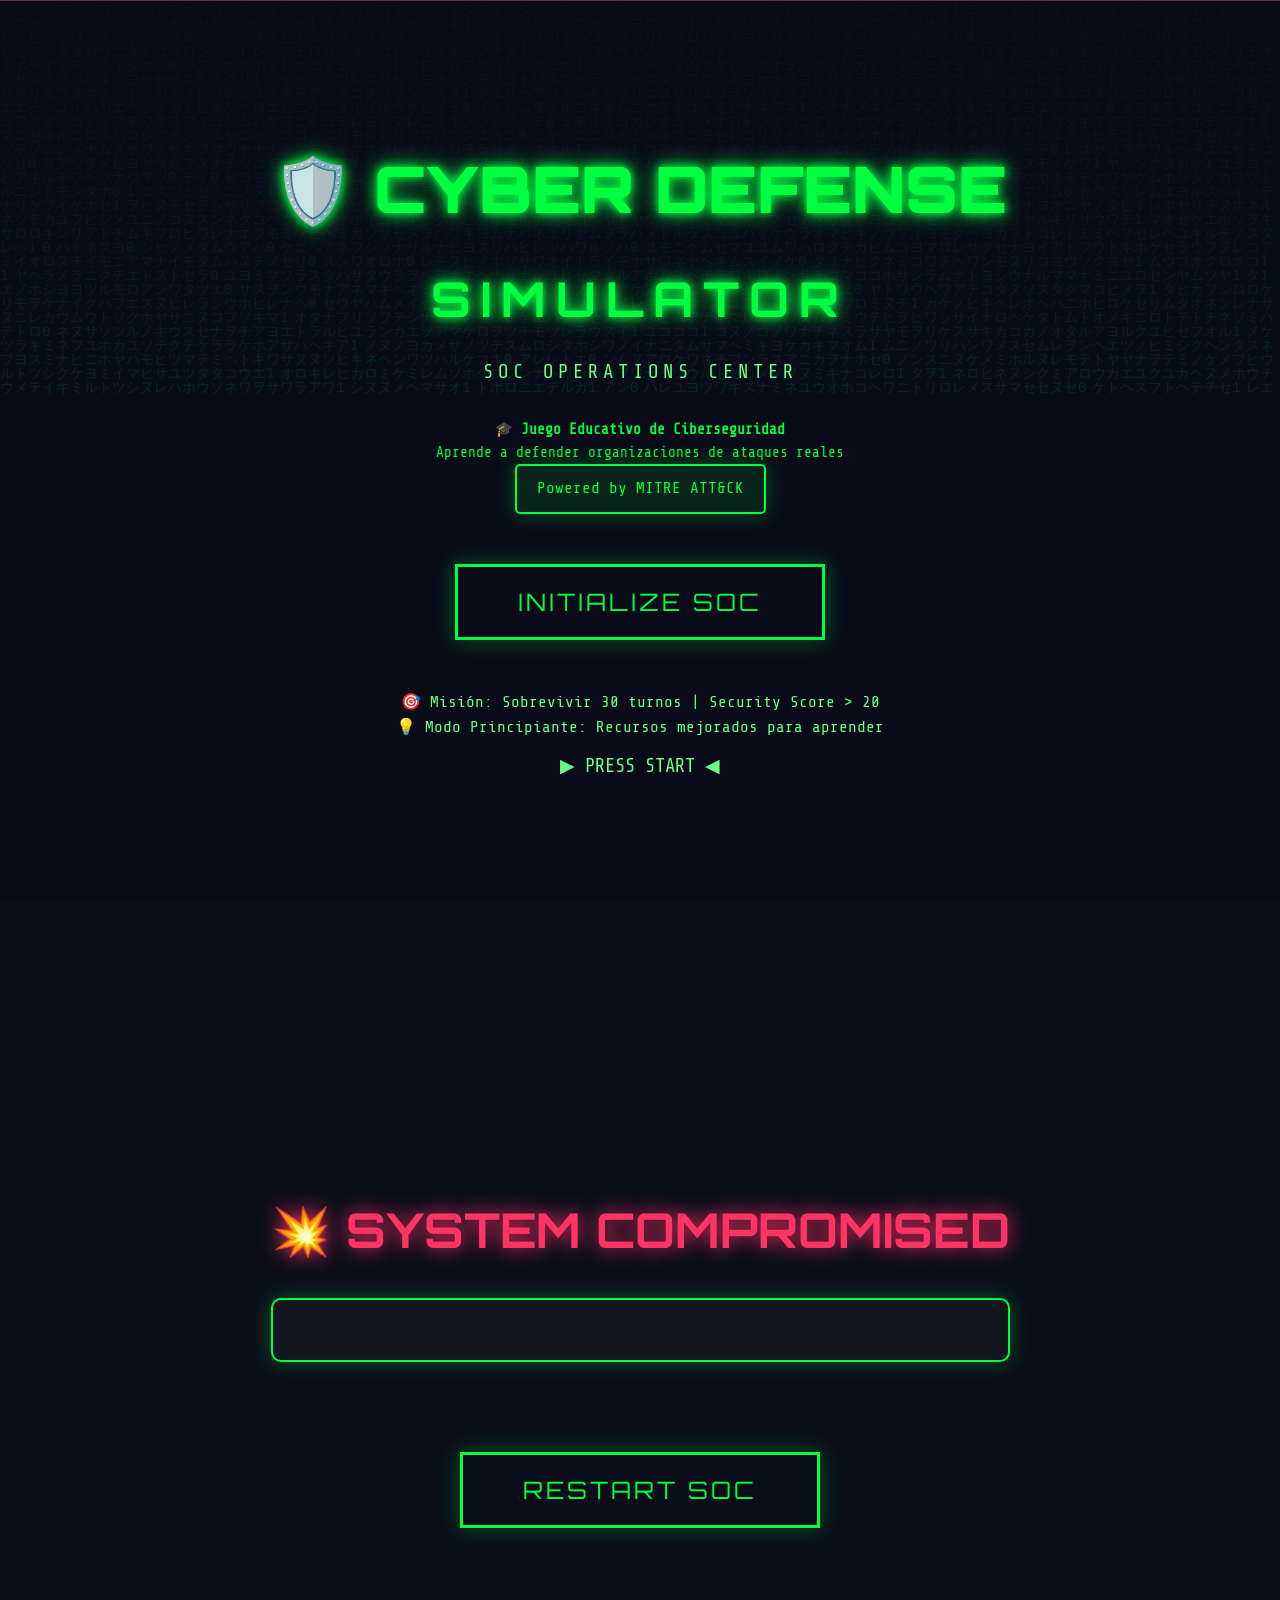
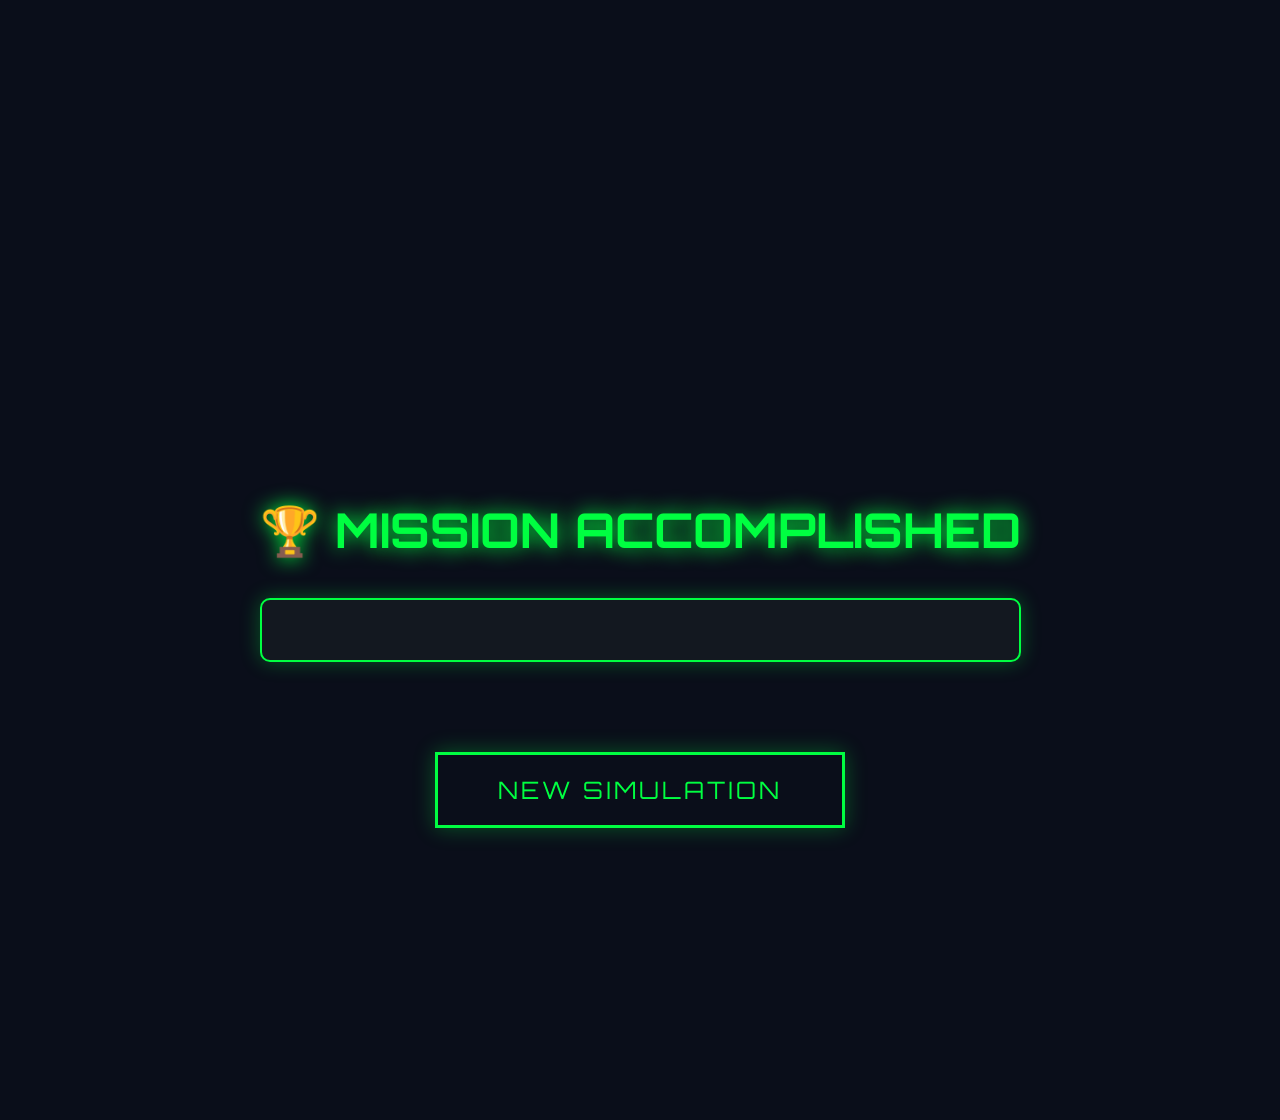
==== commit d61e6123: "UI cleanup: remove floating buttons, tutorial link and improve tab layout" ====
--- a/public/soc-dashboard.html
+++ b/public/soc-dashboard.html
@@ -65,8 +65,7 @@
                 <p class="subtitle">SOC OPERATIONS CENTER</p>
                 <p style="margin-top: 15px; font-size: 0.9em; line-height: 1.6; max-width: 600px; margin-left: auto; margin-right: auto;">
                     🎓 <strong>Juego Educativo de Ciberseguridad</strong><br>
-                    Aprende a defender organizaciones de ataques reales<br>
-                    📚 ¿Primera vez? Lee el <a href="tutorial-viewer.html" style="color: #00ff41; text-decoration: underline; font-weight: bold;">📖 TUTORIAL</a>
+                    Aprende a defender organizaciones de ataques reales
                 </p>
                 <div class="mitre-badge">
                     <span>Powered by MITRE ATT&CK</span>
@@ -343,10 +342,12 @@
         </div>
     </div>
 
-    <!-- Floating Help Button -->
+    <!-- Floating Help Button - Disabled by user request -->
+    <!--
     <a href="tutorial-viewer.html" target="_blank" class="floating-help-btn" title="Abrir Tutorial y Documentación">
         📚
     </a>
+    -->
 
     <!-- PWA Support -->
     <script src="pwa.js"></script>
--- a/public/soc-style.css
+++ b/public/soc-style.css
@@ -961,6 +961,43 @@
     .action-btn {
         width: 100%;
     }
+    
+    /* Tabs optimized for mobile */
+    .tab-btn {
+        padding: 6px 6px;
+        font-size: 0.65rem;
+        gap: 2px;
+    }
+    
+    .tab-icon {
+        font-size: 1em;
+    }
+    
+    .tab-label {
+        display: inline;
+    }
+    
+    .tabs-main-title {
+        font-size: 0.9rem;
+    }
+}
+
+/* For very small screens - compact tabs with icons only option */
+@media (max-width: 480px) {
+    .tab-btn {
+        padding: 6px 5px;
+        font-size: 0.6rem;
+        gap: 1px;
+    }
+    
+    .tabs-nav {
+        gap: 1px;
+    }
+    
+    /* Make sure all tabs are visible by showing scroll indicator */
+    .tabs-header {
+        padding: 6px 8px 0 8px;
+    }
 }
 
 /* ============================================= */
@@ -1159,24 +1196,43 @@
 
 .tabs-nav {
     display: flex;
-    gap: 3px;
+    gap: 2px;
     overflow-x: auto;
+    overflow-y: hidden;
+    -webkit-overflow-scrolling: touch;
+    scrollbar-width: thin;
+    scrollbar-color: #00ff41 rgba(0, 0, 0, 0.3);
+}
+
+.tabs-nav::-webkit-scrollbar {
+    height: 4px;
+}
+
+.tabs-nav::-webkit-scrollbar-track {
+    background: rgba(0, 0, 0, 0.3);
+}
+
+.tabs-nav::-webkit-scrollbar-thumb {
+    background: #00ff41;
+    border-radius: 2px;
 }
 
 .tab-btn {
     background: transparent;
     border: none;
     color: var(--text-muted);
-    padding: 8px 10px;
+    padding: 8px 8px;
     cursor: pointer;
     font-family: 'Share Tech Mono', monospace;
-    font-size: 0.75rem;
-    display: flex;
-    align-items: center;
-    gap: 4px;
+    font-size: 0.7rem;
+    display: flex;
+    align-items: center;
+    gap: 3px;
     transition: all 0.3s;
     border-bottom: 3px solid transparent;
     white-space: nowrap;
+    flex-shrink: 0;
+    min-width: fit-content;
 }
 
 .tab-btn:hover {
